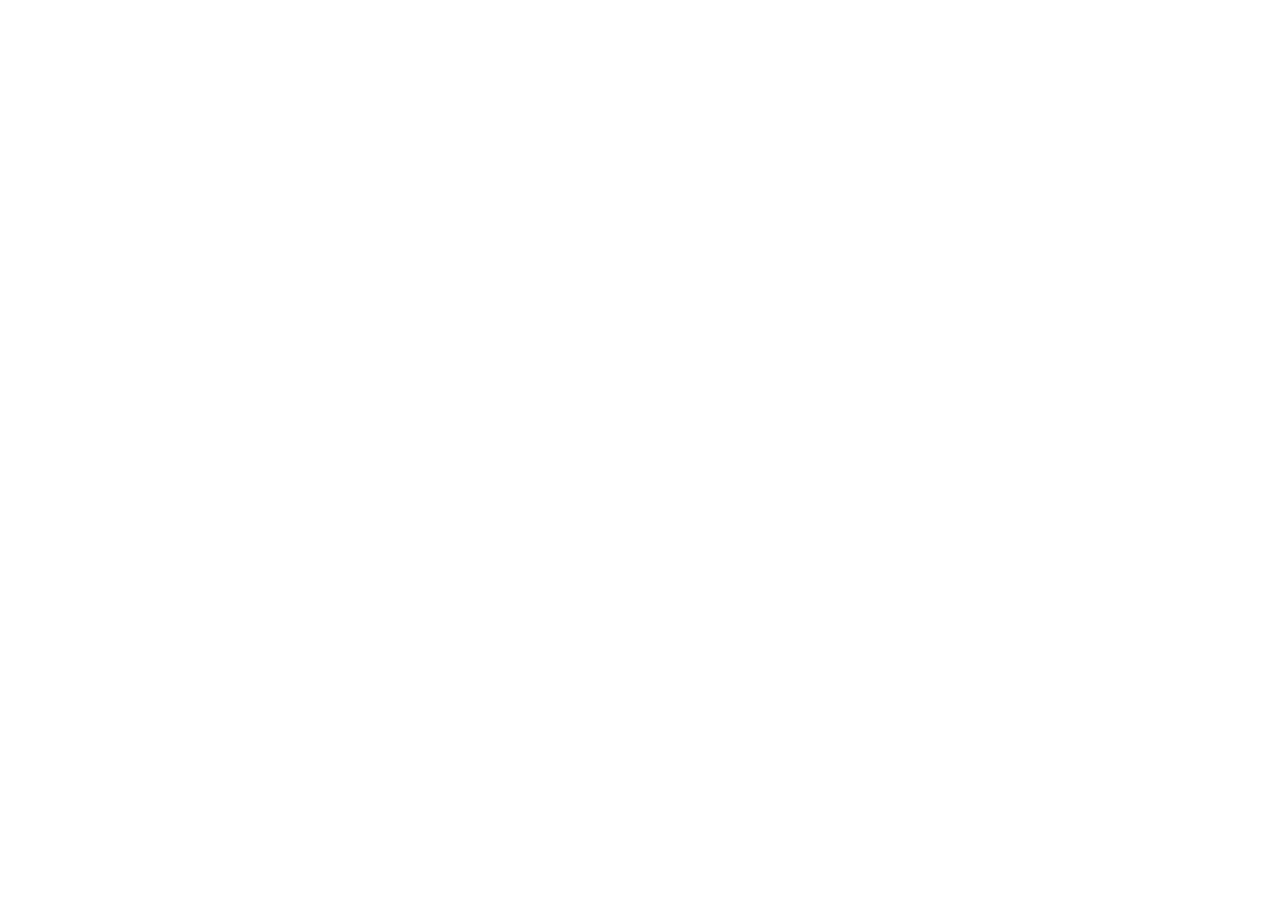
==== index.html @ 8c88efca "Initial project setup" ====
<!DOCTYPE html>
<html lang="en">
  <head>
    <meta charset="UTF-8" />
    <meta name="viewport" content="width=device-width, initial-scale=1.0" />
    <title>invest-ai-homes</title>
    <meta name="description" content="Lovable Generated Project" />
    <meta name="author" content="Lovable" />

    <meta property="og:title" content="invest-ai-homes" />
    <meta property="og:description" content="Lovable Generated Project" />
    <meta property="og:type" content="website" />
    <meta property="og:image" content="https://lovable.dev/opengraph-image-p98pqg.png" />

    <meta name="twitter:card" content="summary_large_image" />
    <meta name="twitter:site" content="@lovable_dev" />
    <meta name="twitter:image" content="https://lovable.dev/opengraph-image-p98pqg.png" />
  </head>

  <body>
    <div id="root"></div>
    <script type="module" src="/src/main.tsx"></script>
  </body>
</html>
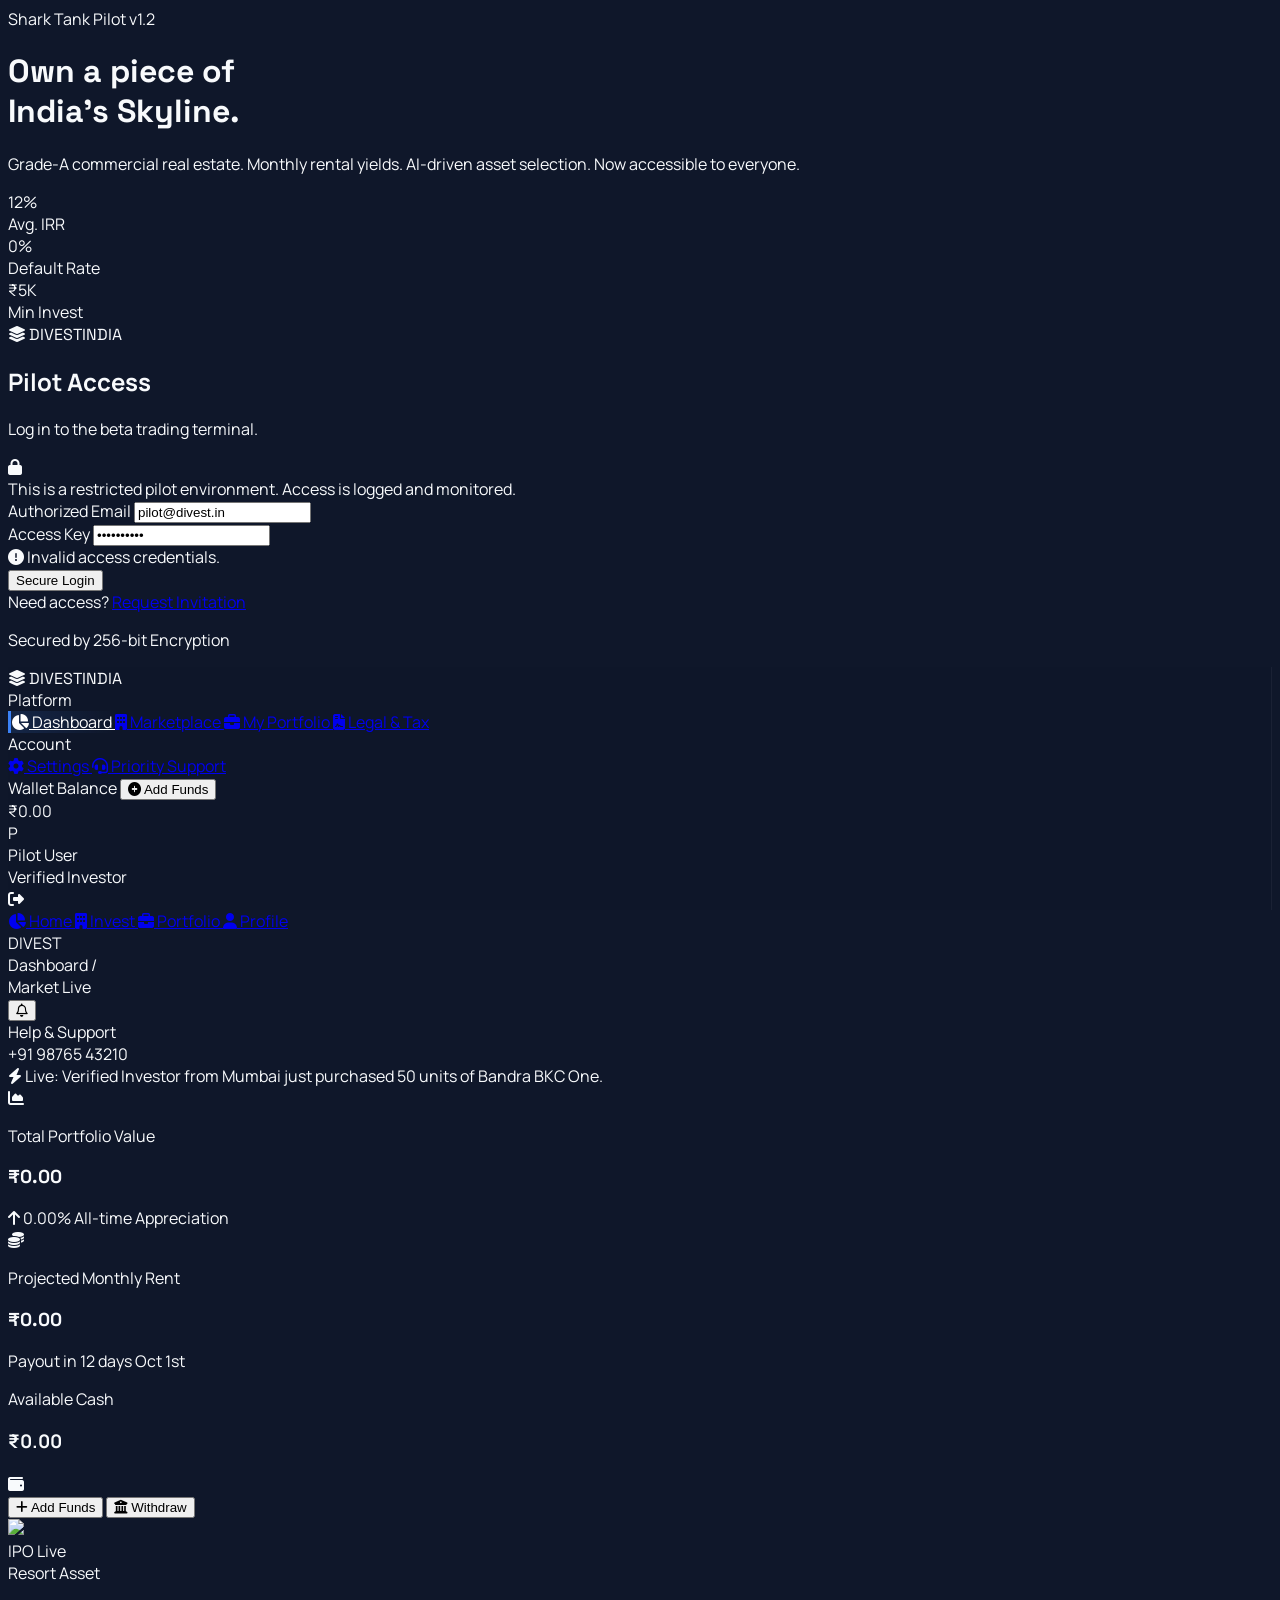
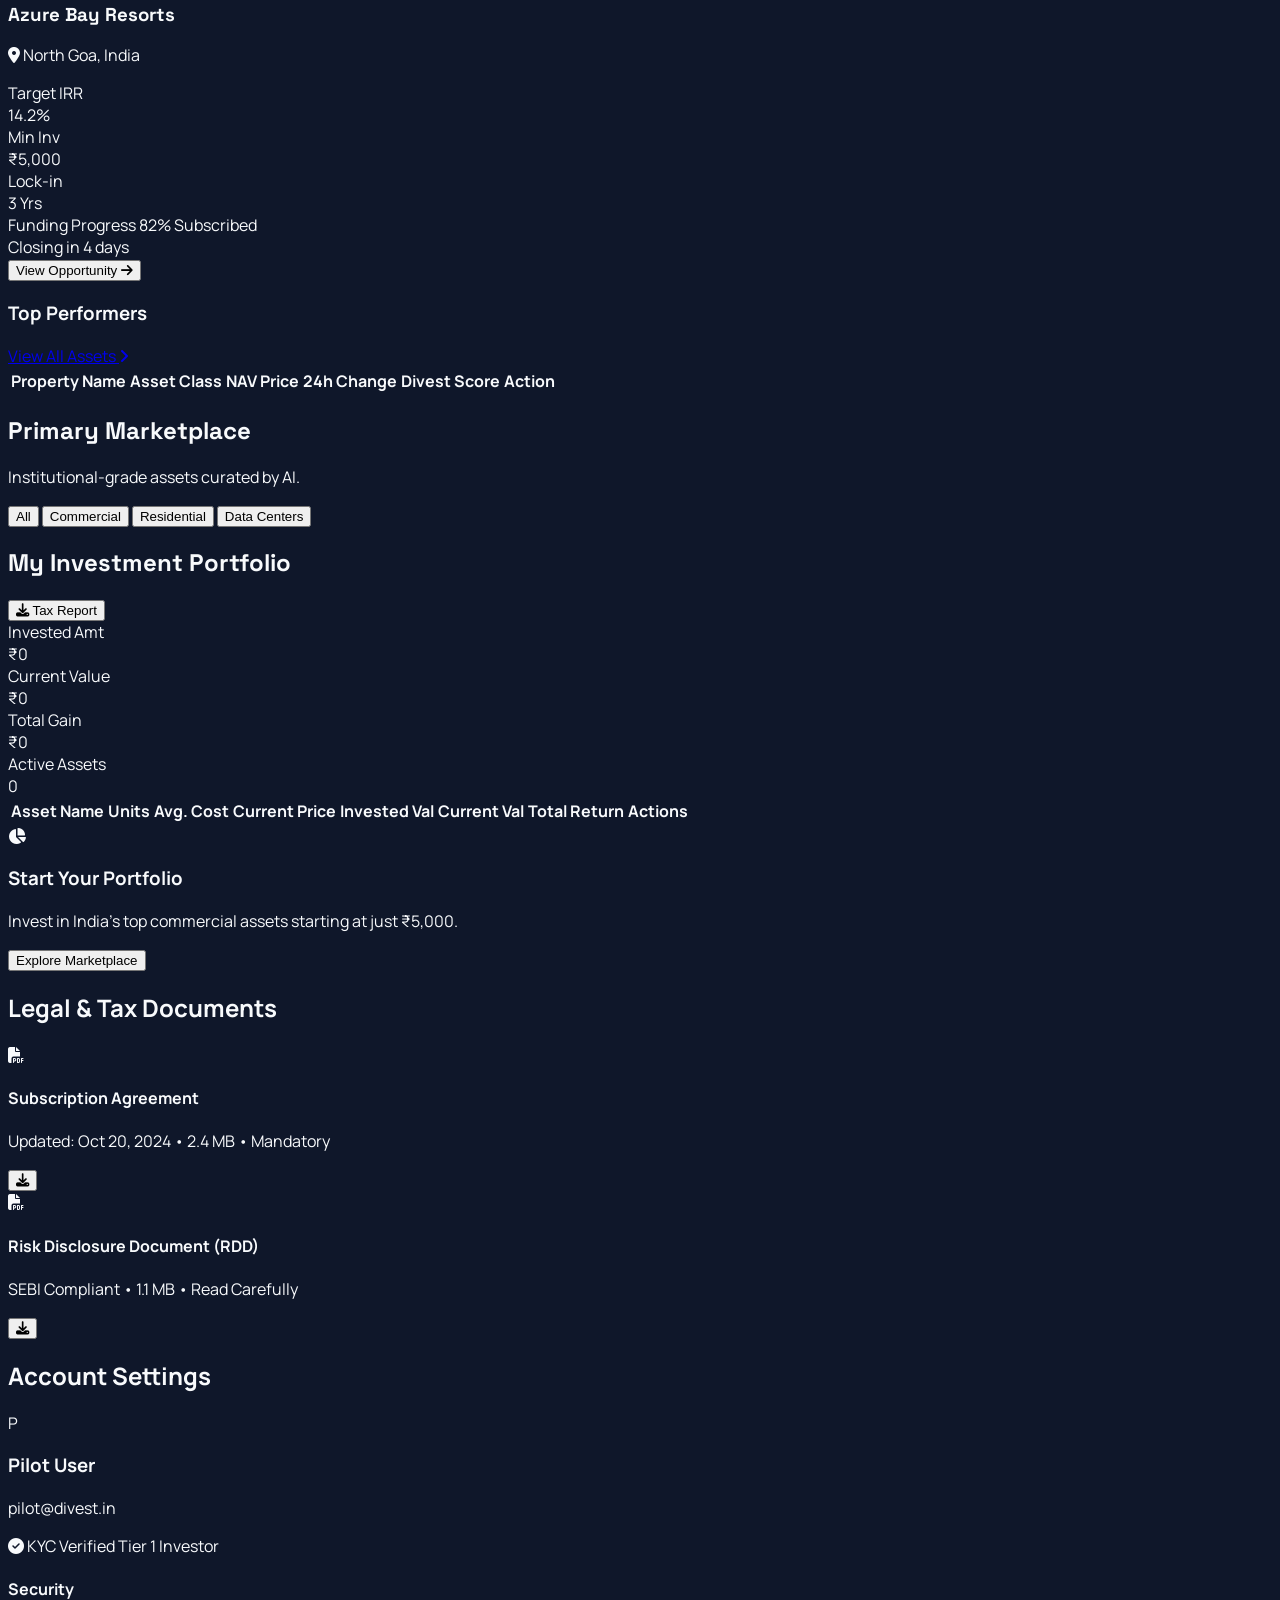
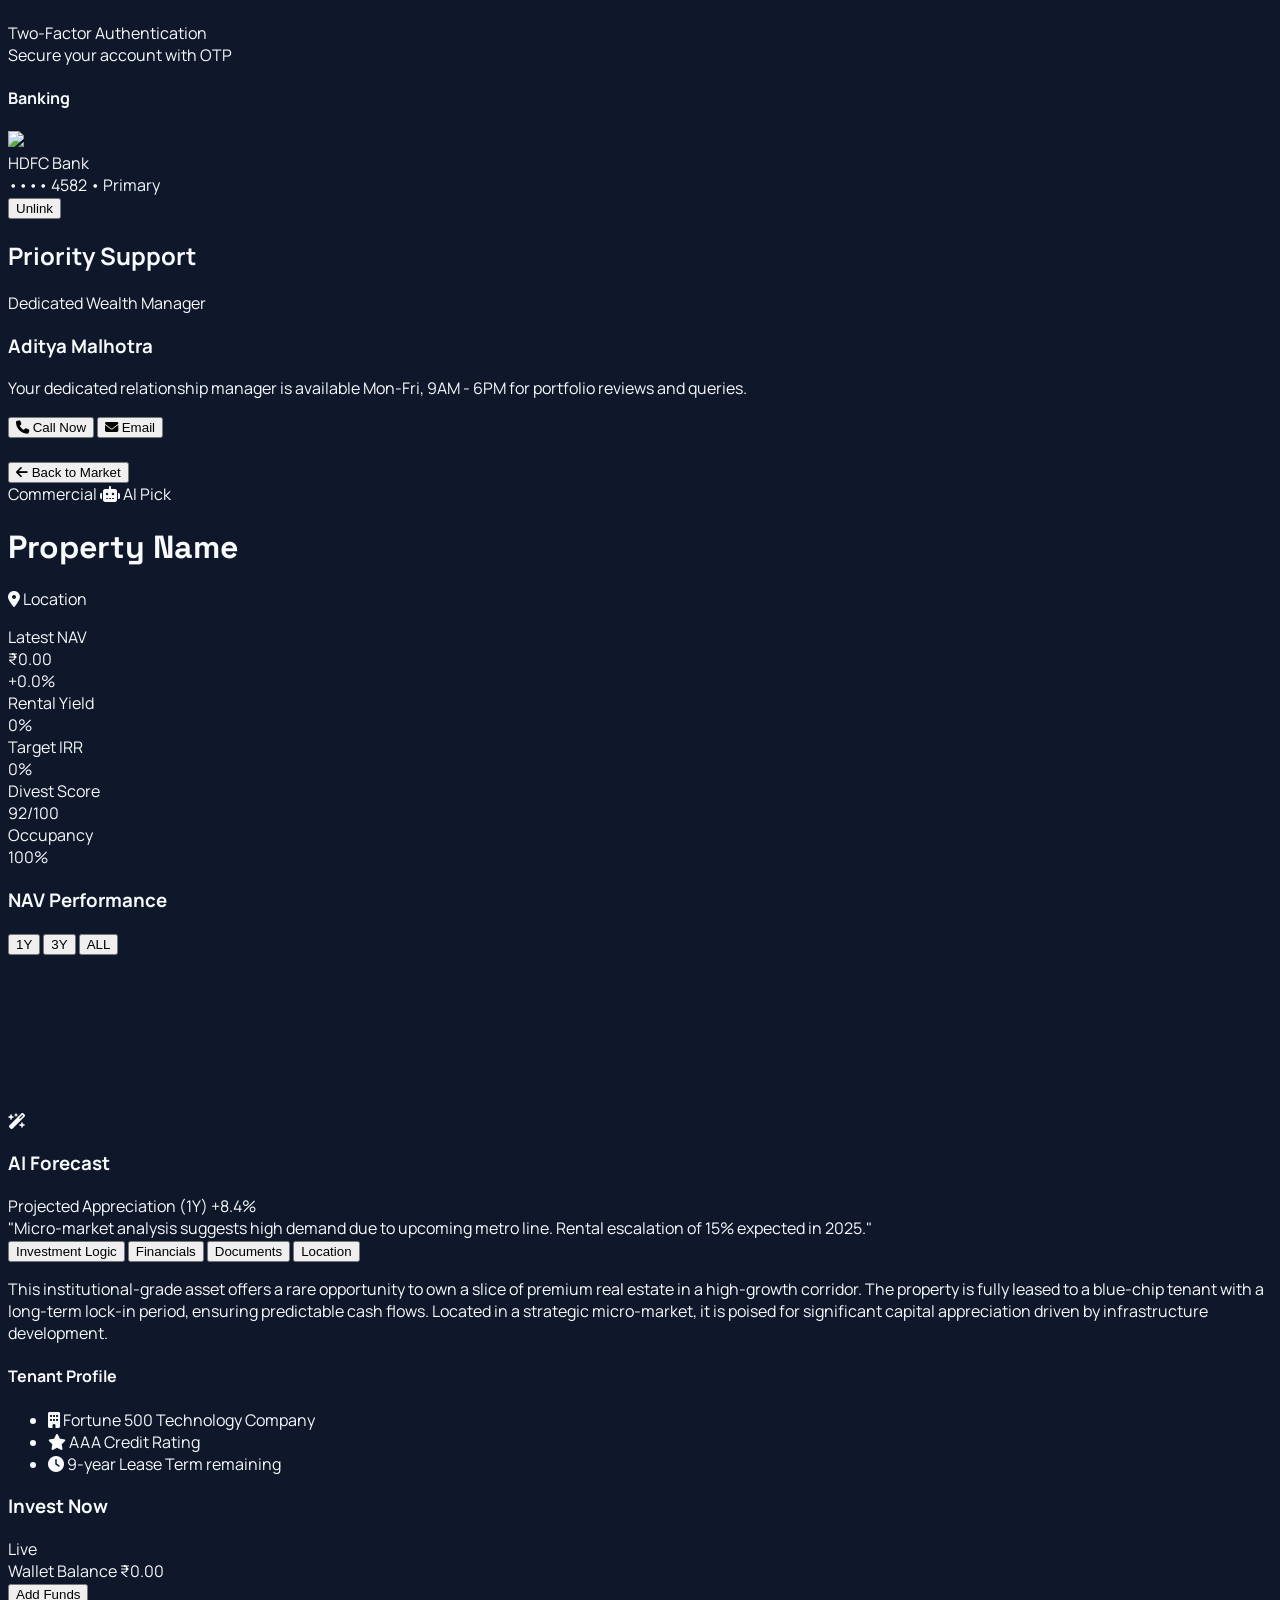
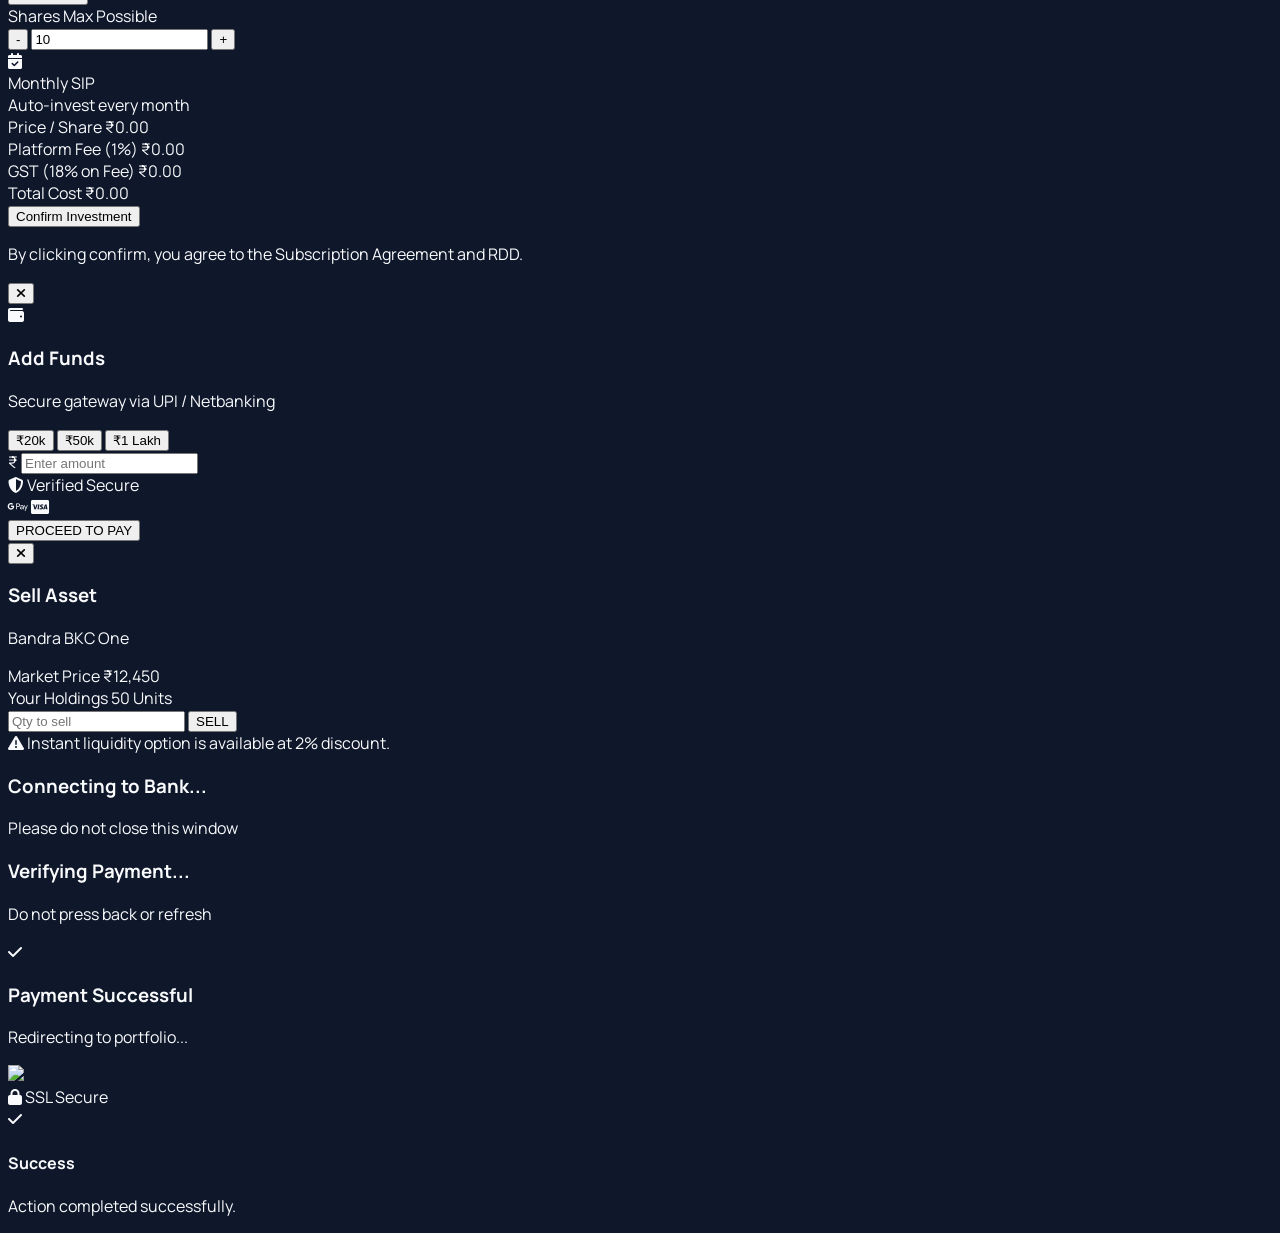
==== commit 6f31cbc0: "Rename index (4).html to index.html" ====
--- a/index.html
+++ b/index.html
@@ -1,24 +1,1723 @@
 <!DOCTYPE html>
 <html lang="en">
-  <head>
-    <meta charset="UTF-8" />
-    <meta name="viewport" content="width=device-width, initial-scale=1.0" />
-    <title>invest-ai-homes</title>
-    <meta name="description" content="Lovable Generated Project" />
-    <meta name="author" content="Lovable" />
-
-    <meta property="og:title" content="invest-ai-homes" />
-    <meta property="og:description" content="Lovable Generated Project" />
-    <meta property="og:type" content="website" />
-    <meta property="og:image" content="https://lovable.dev/opengraph-image-p98pqg.png" />
-
-    <meta name="twitter:card" content="summary_large_image" />
-    <meta name="twitter:site" content="@lovable_dev" />
-    <meta name="twitter:image" content="https://lovable.dev/opengraph-image-p98pqg.png" />
-  </head>
-
-  <body>
-    <div id="root"></div>
-    <script type="module" src="/src/main.tsx"></script>
-  </body>
+<head>
+    <meta charset="UTF-8">
+    <meta name="viewport" content="width=device-width, initial-scale=1.0">
+    <title>Divest India | The Future of Real Estate Investing</title>
+    
+    <!-- Tailwind CSS -->
+    <script src="https://cdn.jsdelivr.net/npm/@tailwindcss/browser@4"></script>
+    
+    <!-- Chart.js -->
+    <script src="https://cdn.jsdelivr.net/npm/chart.js"></script>
+    
+    <!-- FontAwesome -->
+    <link rel="stylesheet" href="https://cdnjs.cloudflare.com/ajax/libs/font-awesome/6.4.0/css/all.min.css">
+
+    <!-- Google Fonts -->
+    <link rel="preconnect" href="https://fonts.googleapis.com">
+    <link rel="preconnect" href="https://fonts.gstatic.com" crossorigin>
+    <link href="https://fonts.googleapis.com/css2?family=Manrope:wght@300;400;500;600;700;800&family=Space+Grotesk:wght@300;400;500;600;700&display=swap" rel="stylesheet">
+
+    <style>
+        :root {
+            --primary: #3b82f6;
+            --accent: #f59e0b;
+            --bg-dark: #0f172a;
+            --bg-card: #1e293b;
+            --text-main: #f8fafc;
+            --text-muted: #94a3b8;
+        }
+
+        body {
+            font-family: 'Manrope', sans-serif;
+            background-color: var(--bg-dark);
+            color: var(--text-main);
+            overflow-x: hidden;
+        }
+
+        .font-heading {
+            font-family: 'Space Grotesk', sans-serif;
+        }
+
+        /* Custom Scrollbar */
+        ::-webkit-scrollbar {
+            width: 6px;
+            height: 6px;
+        }
+        ::-webkit-scrollbar-track {
+            background: transparent; 
+        }
+        ::-webkit-scrollbar-thumb {
+            background: #334155; 
+            border-radius: 10px;
+        }
+        ::-webkit-scrollbar-thumb:hover {
+            background: #475569; 
+        }
+
+        /* Glassmorphism & Utility */
+        .glass-panel {
+            background: rgba(30, 41, 59, 0.7);
+            backdrop-filter: blur(12px);
+            -webkit-backdrop-filter: blur(12px);
+            border: 1px solid rgba(255, 255, 255, 0.05);
+        }
+
+        .glass-sidebar {
+            background: rgba(15, 23, 42, 0.95);
+            backdrop-filter: blur(10px);
+            border-right: 1px solid rgba(255, 255, 255, 0.05);
+        }
+
+        .fade-in {
+            animation: fadeIn 0.5s ease-out forwards;
+        }
+        
+        .fade-out {
+            animation: fadeOut 0.5s ease-out forwards;
+        }
+
+        @keyframes fadeIn {
+            from { opacity: 0; transform: translateY(10px); }
+            to { opacity: 1; transform: translateY(0); }
+        }
+        
+        @keyframes fadeOut {
+            from { opacity: 1; transform: translateY(0); }
+            to { opacity: 0; transform: translateY(-10px); }
+        }
+
+        .sidebar-link.active {
+            background: linear-gradient(90deg, rgba(59, 130, 246, 0.15) 0%, rgba(59, 130, 246, 0) 100%);
+            border-left: 3px solid #3b82f6;
+            color: #fff;
+        }
+
+        /* Confetti Animation */
+        .confetti {
+            position: absolute;
+            width: 10px;
+            height: 10px;
+            background-color: #f00;
+            animation: fall linear forwards;
+        }
+        @keyframes fall {
+            to { transform: translateY(100vh) rotate(720deg); }
+        }
+
+        /* AI Pulse */
+        .ai-pulse {
+            box-shadow: 0 0 0 0 rgba(139, 92, 246, 0.7);
+            animation: pulse-purple 2s infinite;
+        }
+        @keyframes pulse-purple {
+            0% { transform: scale(0.95); box-shadow: 0 0 0 0 rgba(139, 92, 246, 0.7); }
+            70% { transform: scale(1); box-shadow: 0 0 0 10px rgba(139, 92, 246, 0); }
+            100% { transform: scale(0.95); box-shadow: 0 0 0 0 rgba(139, 92, 246, 0); }
+        }
+    </style>
+</head>
+<body class="h-screen flex flex-col text-sm antialiased bg-slate-900 selection:bg-blue-500 selection:text-white">
+
+    <!-- ==================== LANDING / AUTH SCREEN ==================== -->
+    <div id="auth-container" class="fixed inset-0 z-50 flex bg-slate-900">
+        <!-- Left Side: Visual -->
+        <div class="hidden lg:flex lg:w-1/2 relative overflow-hidden bg-slate-800">
+            <div class="absolute inset-0 bg-[url('https://images.unsplash.com/photo-1486406146926-c627a92ad1ab?q=80&w=2070&auto=format&fit=crop')] bg-cover bg-center opacity-40"></div>
+            <div class="absolute inset-0 bg-gradient-to-t from-slate-900 via-slate-900/60 to-transparent"></div>
+            <div class="relative z-10 p-12 flex flex-col justify-end h-full">
+                <div class="mb-6 inline-block">
+                    <span class="bg-blue-600/20 text-blue-400 border border-blue-600/30 px-3 py-1 rounded-full text-xs font-bold tracking-wide uppercase">Shark Tank Pilot v1.2</span>
+                </div>
+                <h1 class="text-5xl font-heading font-bold mb-4 leading-tight">Own a piece of <br><span class="text-transparent bg-clip-text bg-gradient-to-r from-blue-400 to-purple-500">India's Skyline</span>.</h1>
+                <p class="text-lg text-gray-300 max-w-md mb-8">Grade-A commercial real estate. Monthly rental yields. AI-driven asset selection. Now accessible to everyone.</p>
+                <div class="flex space-x-8 border-t border-gray-700 pt-8">
+                    <div>
+                        <div class="text-3xl font-bold text-white">12%</div>
+                        <div class="text-sm text-gray-400">Avg. IRR</div>
+                    </div>
+                    <div>
+                        <div class="text-3xl font-bold text-white">0%</div>
+                        <div class="text-sm text-gray-400">Default Rate</div>
+                    </div>
+                    <div>
+                        <div class="text-3xl font-bold text-white">₹5K</div>
+                        <div class="text-sm text-gray-400">Min Invest</div>
+                    </div>
+                </div>
+            </div>
+        </div>
+
+        <!-- Right Side: Form -->
+        <div class="w-full lg:w-1/2 flex items-center justify-center p-8 relative">
+            <div class="w-full max-w-md space-y-8">
+                <div class="text-center lg:text-left">
+                    <div class="flex items-center justify-center lg:justify-start space-x-2 mb-2">
+                        <i class="fa-solid fa-layer-group text-blue-500 text-2xl"></i>
+                        <span class="text-2xl font-heading font-bold tracking-tight">DIVEST<span class="text-blue-500">INDIA</span></span>
+                    </div>
+                    <h2 class="text-3xl font-bold mt-6">Pilot Access</h2>
+                    <p class="text-gray-400 mt-2">Log in to the beta trading terminal.</p>
+                </div>
+
+                <form onsubmit="handleLogin(event)" class="space-y-6 mt-8">
+                    <div class="bg-slate-800/50 p-4 rounded-lg border border-slate-700/50 flex items-start space-x-3">
+                        <i class="fa-solid fa-lock text-yellow-500 mt-0.5"></i>
+                        <div class="text-xs text-slate-400">
+                            This is a restricted pilot environment. Access is logged and monitored.
+                        </div>
+                    </div>
+
+                    <div>
+                        <label class="block text-xs font-medium text-gray-300 mb-2 uppercase tracking-wider">Authorized Email</label>
+                        <input type="email" id="login-email" value="pilot@divest.in" class="w-full bg-slate-800 border border-slate-700 rounded-lg px-4 py-3 text-white focus:ring-2 focus:ring-blue-500 focus:border-transparent outline-none transition" placeholder="name@company.com" required>
+                    </div>
+                    <div>
+                        <label class="block text-xs font-medium text-gray-300 mb-2 uppercase tracking-wider">Access Key</label>
+                        <input type="password" id="login-pass" value="divest2024" class="w-full bg-slate-800 border border-slate-700 rounded-lg px-4 py-3 text-white focus:ring-2 focus:ring-blue-500 focus:border-transparent outline-none transition" placeholder="••••••••" required>
+                    </div>
+                    <div class="text-red-500 text-xs hidden" id="login-error"><i class="fa-solid fa-circle-exclamation mr-1"></i> Invalid access credentials.</div>
+                    
+                    <button type="submit" id="login-btn" class="w-full bg-gradient-to-r from-blue-600 to-blue-500 hover:from-blue-500 hover:to-blue-400 text-white font-bold py-3.5 rounded-lg shadow-lg shadow-blue-500/25 transition transform hover:-translate-y-0.5">
+                        Secure Login
+                    </button>
+                </form>
+                
+                <div class="text-center text-xs text-slate-500">
+                    Need access? <a href="#" class="text-blue-500 hover:underline">Request Invitation</a>
+                </div>
+            </div>
+            
+            <div class="absolute bottom-6 text-center w-full px-8">
+                <p class="text-[10px] text-gray-600 uppercase tracking-widest">Secured by 256-bit Encryption</p>
+            </div>
+        </div>
+    </div>
+
+    <!-- ==================== MAIN APP (Hidden initially) ==================== -->
+    <div id="app-container" class="flex h-screen overflow-hidden hidden opacity-0 transition-opacity duration-700">
+        
+        <!-- Sidebar -->
+        <aside class="w-64 glass-sidebar flex flex-col z-20 hidden md:flex">
+            <div class="h-16 flex items-center px-6 border-b border-slate-800">
+                <i class="fa-solid fa-layer-group text-blue-500 text-xl mr-2"></i>
+                <span class="text-xl font-heading font-bold tracking-tight text-white">DIVEST<span class="text-blue-500">INDIA</span></span>
+            </div>
+
+            <div class="p-4 overflow-y-auto flex-1">
+                <div class="text-xs font-bold text-slate-500 uppercase mb-3 px-2">Platform</div>
+                <nav class="space-y-1">
+                    <a href="#" onclick="switchView('dashboard')" id="nav-dashboard" class="sidebar-link active flex items-center space-x-3 px-3 py-2.5 rounded-lg text-gray-300 hover:bg-slate-800 transition">
+                        <i class="fa-solid fa-chart-pie w-5 text-center"></i>
+                        <span>Dashboard</span>
+                    </a>
+                    <a href="#" onclick="switchView('marketplace')" id="nav-marketplace" class="sidebar-link flex items-center space-x-3 px-3 py-2.5 rounded-lg text-gray-300 hover:bg-slate-800 transition">
+                        <i class="fa-solid fa-building w-5 text-center"></i>
+                        <span>Marketplace</span>
+                    </a>
+                    <a href="#" onclick="switchView('portfolio')" id="nav-portfolio" class="sidebar-link flex items-center space-x-3 px-3 py-2.5 rounded-lg text-gray-300 hover:bg-slate-800 transition">
+                        <i class="fa-solid fa-briefcase w-5 text-center"></i>
+                        <span>My Portfolio</span>
+                    </a>
+                    <a href="#" onclick="switchView('documents')" id="nav-documents" class="sidebar-link flex items-center space-x-3 px-3 py-2.5 rounded-lg text-gray-300 hover:bg-slate-800 transition">
+                        <i class="fa-solid fa-file-contract w-5 text-center"></i>
+                        <span>Legal & Tax</span>
+                    </a>
+                </nav>
+
+                <div class="text-xs font-bold text-slate-500 uppercase mt-8 mb-3 px-2">Account</div>
+                <nav class="space-y-1">
+                    <a href="#" onclick="switchView('settings')" id="nav-settings" class="sidebar-link flex items-center space-x-3 px-3 py-2.5 rounded-lg text-gray-300 hover:bg-slate-800 transition">
+                        <i class="fa-solid fa-gear w-5 text-center"></i>
+                        <span>Settings</span>
+                    </a>
+                    <a href="#" onclick="switchView('support')" id="nav-support" class="sidebar-link flex items-center space-x-3 px-3 py-2.5 rounded-lg text-gray-300 hover:bg-slate-800 transition">
+                        <i class="fa-solid fa-headset w-5 text-center"></i>
+                        <span>Priority Support</span>
+                    </a>
+                </nav>
+            </div>
+
+            <div class="mt-auto p-4 border-t border-slate-800">
+                <div class="bg-gradient-to-br from-slate-800 to-slate-900 rounded-xl p-4 border border-slate-700/50 shadow-inner">
+                    <div class="flex justify-between items-center mb-2">
+                        <span class="text-[10px] uppercase font-bold text-gray-400">Wallet Balance</span>
+                        <button onclick="showDepositModal()" class="text-blue-400 text-[10px] hover:text-white font-bold uppercase tracking-wide"><i class="fa-solid fa-plus-circle"></i> Add Funds</button>
+                    </div>
+                    <div class="text-xl font-bold font-mono text-white tracking-tight" id="sidebar-balance">₹0.00</div>
+                </div>
+                <div class="mt-4 flex items-center space-x-3 px-2 cursor-pointer hover:opacity-80" onclick="logout()">
+                    <div class="w-8 h-8 rounded-full bg-gradient-to-tr from-blue-500 to-purple-500 flex items-center justify-center text-white font-bold text-xs shadow-lg">P</div>
+                    <div class="flex-1">
+                        <div class="text-sm font-medium text-white">Pilot User</div>
+                        <div class="text-xs text-gray-500">Verified Investor</div>
+                    </div>
+                    <i class="fa-solid fa-right-from-bracket text-gray-500"></i>
+                </div>
+            </div>
+        </aside>
+
+        <!-- Mobile Navbar Bottom -->
+        <div class="md:hidden fixed bottom-0 left-0 right-0 bg-slate-900/95 backdrop-blur border-t border-slate-800 flex justify-around p-3 z-40 safe-area-pb">
+             <a href="#" onclick="switchView('dashboard')" class="flex flex-col items-center text-gray-400 hover:text-blue-500 transition">
+                 <i class="fa-solid fa-chart-pie text-lg mb-1"></i>
+                 <span class="text-[10px]">Home</span>
+             </a>
+             <a href="#" onclick="switchView('marketplace')" class="flex flex-col items-center text-gray-400 hover:text-blue-500 transition">
+                 <i class="fa-solid fa-building text-lg mb-1"></i>
+                 <span class="text-[10px]">Invest</span>
+             </a>
+             <a href="#" onclick="switchView('portfolio')" class="flex flex-col items-center text-gray-400 hover:text-blue-500 transition">
+                 <i class="fa-solid fa-briefcase text-lg mb-1"></i>
+                 <span class="text-[10px]">Portfolio</span>
+             </a>
+             <a href="#" onclick="switchView('settings')" class="flex flex-col items-center text-gray-400 hover:text-blue-500 transition">
+                 <i class="fa-solid fa-user text-lg mb-1"></i>
+                 <span class="text-[10px]">Profile</span>
+             </a>
+        </div>
+
+        <!-- Main Content -->
+        <main class="flex-1 flex flex-col bg-[#0f172a] relative overflow-hidden">
+            <!-- Top Header -->
+            <header class="h-16 border-b border-slate-800 flex items-center justify-between px-4 md:px-8 bg-slate-900/80 backdrop-blur sticky top-0 z-30">
+                <div class="flex items-center text-gray-400 text-sm">
+                    <div class="md:hidden mr-4 text-white font-bold text-lg"><span class="text-blue-500">D</span>IVEST</div>
+                    <span id="page-title" class="font-medium text-white mr-4 hidden md:inline">Dashboard</span>
+                    <span class="text-slate-600 px-2 hidden md:inline">/</span>
+                    <span class="text-emerald-500 flex items-center space-x-2 text-xs md:text-sm bg-emerald-500/10 px-2 py-1 rounded-full border border-emerald-500/20 ml-2"><div class="w-1.5 h-1.5 rounded-full bg-emerald-500 animate-pulse mr-1.5"></div> <span>Market Live</span></span>
+                </div>
+                <div class="flex items-center space-x-4 md:space-x-6">
+                    <!-- Live Ticker -->
+                    <div class="hidden lg:flex items-center overflow-hidden w-64 h-8 relative bg-slate-800/50 rounded-lg px-3 border border-slate-700/50">
+                        <div class="whitespace-nowrap animate-marquee text-xs flex space-x-4" id="header-ticker">
+                            <!-- Injected JS -->
+                        </div>
+                    </div>
+
+                    <div class="flex items-center space-x-4">
+                         <button class="relative text-gray-400 hover:text-white transition">
+                            <i class="fa-regular fa-bell text-lg"></i>
+                            <div class="absolute top-0 right-0 w-2 h-2 bg-red-500 rounded-full border border-slate-900 animate-ping"></div>
+                            <div class="absolute top-0 right-0 w-2 h-2 bg-red-500 rounded-full border border-slate-900"></div>
+                        </button>
+                        <div class="w-px h-8 bg-slate-800 mx-2"></div>
+                        <div class="text-xs text-right hidden sm:block">
+                            <div class="text-slate-400">Help & Support</div>
+                            <div class="text-blue-500 font-bold">+91 98765 43210</div>
+                        </div>
+                    </div>
+                </div>
+            </header>
+
+            <!-- Scrollable Area -->
+            <div class="flex-1 overflow-y-auto p-4 md:p-8 relative pb-24 md:pb-8 scroll-smooth" id="content-area">
+                
+                <!-- VIEW: DASHBOARD -->
+                <div id="view-dashboard" class="fade-in space-y-8">
+                    
+                    <!-- Activity Ticker -->
+                    <div class="bg-blue-900/20 border border-blue-500/20 rounded-lg p-3 flex items-center space-x-3 animate-pulse">
+                        <i class="fa-solid fa-bolt text-yellow-400"></i>
+                        <span class="text-xs text-blue-100" id="activity-feed">Live: Verified Investor from Mumbai just purchased 50 units of Bandra BKC One.</span>
+                    </div>
+
+                    <!-- Stats Overview -->
+                    <div class="grid grid-cols-1 md:grid-cols-3 gap-6">
+                        <div class="bg-gradient-to-br from-slate-800 to-slate-900 p-6 rounded-2xl border border-slate-700/50 shadow-lg relative overflow-hidden group hover:border-blue-500/30 transition">
+                            <div class="absolute top-0 right-0 p-4 opacity-10 group-hover:opacity-20 transition"><i class="fa-solid fa-chart-area text-6xl text-blue-500"></i></div>
+                            <div class="relative z-10">
+                                <p class="text-slate-400 text-xs font-bold uppercase tracking-wider mb-1">Total Portfolio Value</p>
+                                <h3 class="text-4xl font-heading font-bold text-white tracking-tight" id="dash-total-value">₹0.00</h3>
+                                <div class="flex items-center text-sm mt-4">
+                                    <span id="dash-returns-color" class="text-emerald-500 font-bold bg-emerald-500/10 px-2 py-0.5 rounded mr-2 flex items-center border border-emerald-500/20">
+                                        <i id="dash-arrow" class="fa-solid fa-arrow-up text-xs mr-1"></i> 
+                                        <span id="dash-returns-pct">0.00%</span>
+                                    </span>
+                                    <span class="text-slate-500 text-xs">All-time Appreciation</span>
+                                </div>
+                            </div>
+                        </div>
+                        
+                        <div class="bg-slate-800 p-6 rounded-2xl border border-slate-700/50 shadow-lg relative overflow-hidden group hover:border-purple-500/30 transition">
+                             <div class="absolute top-0 right-0 p-4 opacity-10 group-hover:opacity-20 transition"><i class="fa-solid fa-coins text-6xl text-purple-500"></i></div>
+                            <div class="relative z-10">
+                                <p class="text-slate-400 text-xs font-bold uppercase tracking-wider mb-1">Projected Monthly Rent</p>
+                                <h3 class="text-4xl font-heading font-bold text-white tracking-tight" id="dash-rent">₹0.00</h3>
+                                <div class="mt-4 w-full bg-slate-700/50 rounded-full h-1.5 overflow-hidden">
+                                    <div class="bg-purple-500 h-full rounded-full" style="width: 65%"></div>
+                                </div>
+                                <div class="flex justify-between mt-2 text-xs">
+                                    <span class="text-slate-400">Payout in 12 days</span>
+                                    <span class="text-purple-400 font-bold">Oct 1st</span>
+                                </div>
+                            </div>
+                        </div>
+
+                        <div class="bg-slate-800 p-6 rounded-2xl border border-slate-700/50 shadow-lg relative overflow-hidden">
+                            <div class="absolute -right-10 -top-10 w-40 h-40 bg-emerald-500/10 rounded-full blur-3xl"></div>
+                            <div class="flex justify-between items-start mb-4 relative z-10">
+                                <div>
+                                    <p class="text-slate-400 text-xs font-bold uppercase tracking-wider mb-1">Available Cash</p>
+                                    <h3 class="text-3xl font-bold text-white font-mono" id="dash-balance">₹0.00</h3>
+                                </div>
+                                <div class="p-2 bg-emerald-500/10 rounded-lg text-emerald-500"><i class="fa-solid fa-wallet"></i></div>
+                            </div>
+                            <div class="grid grid-cols-2 gap-3 mt-4 relative z-10">
+                                <button onclick="showDepositModal()" class="py-2 bg-emerald-600 hover:bg-emerald-500 text-white rounded-lg text-sm font-bold transition shadow-lg shadow-emerald-600/20 flex items-center justify-center">
+                                    <i class="fa-solid fa-plus mr-2 text-xs"></i> Add Funds
+                                </button>
+                                <button class="py-2 bg-slate-700 hover:bg-slate-600 text-white rounded-lg text-sm font-medium transition flex items-center justify-center">
+                                    <i class="fa-solid fa-building-columns mr-2 text-xs"></i> Withdraw
+                                </button>
+                            </div>
+                        </div>
+                    </div>
+
+                    <!-- Featured Property (IPO Style) -->
+                    <div class="bg-gradient-to-r from-slate-800 to-slate-900 rounded-2xl border border-slate-700 overflow-hidden flex flex-col md:flex-row shadow-2xl">
+                        <div class="md:w-2/5 relative h-64 md:h-auto group">
+                            <img src="https://images.unsplash.com/photo-1560448204-e02f11c3d0e2?q=80&w=2070&auto=format&fit=crop" class="absolute inset-0 w-full h-full object-cover group-hover:scale-105 transition duration-700">
+                            <div class="absolute top-4 left-4 bg-blue-600 text-white text-xs font-bold px-3 py-1 rounded-full uppercase shadow-lg flex items-center">
+                                <span class="w-2 h-2 bg-white rounded-full animate-pulse mr-2"></span> IPO Live
+                            </div>
+                            <div class="absolute bottom-0 left-0 right-0 bg-gradient-to-t from-slate-900 to-transparent h-24"></div>
+                        </div>
+                        <div class="md:w-3/5 p-6 md:p-8 flex flex-col justify-center relative">
+                            <div class="absolute top-0 right-0 p-4">
+                                <span class="bg-slate-700/50 text-slate-300 px-2 py-1 rounded text-xs border border-slate-600">Resort Asset</span>
+                            </div>
+                            <div class="flex justify-between items-start mb-2">
+                                <div>
+                                    <h3 class="text-2xl font-bold text-white font-heading">Azure Bay Resorts</h3>
+                                    <p class="text-slate-400 text-sm"><i class="fa-solid fa-location-dot mr-1 text-blue-500"></i> North Goa, India</p>
+                                </div>
+                            </div>
+                            <div class="grid grid-cols-3 gap-4 my-6 border-y border-slate-700/50 py-4">
+                                <div>
+                                    <div class="text-xs text-slate-500 uppercase">Target IRR</div>
+                                    <div class="text-xl font-bold text-emerald-400">14.2%</div>
+                                </div>
+                                <div>
+                                    <div class="text-xs text-slate-500 uppercase">Min Inv</div>
+                                    <div class="text-xl font-bold text-white">₹5,000</div>
+                                </div>
+                                <div>
+                                    <div class="text-xs text-slate-500 uppercase">Lock-in</div>
+                                    <div class="text-xl font-bold text-white">3 Yrs</div>
+                                </div>
+                            </div>
+                            
+                            <div class="mb-6">
+                                <div class="flex justify-between text-xs text-slate-400 mb-2">
+                                    <span>Funding Progress</span>
+                                    <span class="text-white font-bold">82% Subscribed</span>
+                                </div>
+                                <div class="w-full bg-slate-700 rounded-full h-3 overflow-hidden shadow-inner">
+                                    <div class="bg-gradient-to-r from-blue-600 to-blue-400 h-full rounded-full relative" style="width: 82%">
+                                        <div class="absolute inset-0 bg-white/20 animate-pulse"></div>
+                                    </div>
+                                </div>
+                                <div class="text-xs text-slate-500 mt-2 text-right">Closing in 4 days</div>
+                            </div>
+
+                            <button onclick="openPropertyDetail(11)" class="w-full bg-white text-slate-900 hover:bg-gray-100 py-3.5 rounded-lg font-bold transition shadow-lg shadow-white/10 flex items-center justify-center">
+                                View Opportunity <i class="fa-solid fa-arrow-right ml-2"></i>
+                            </button>
+                        </div>
+                    </div>
+
+                    <!-- Market Table -->
+                    <div>
+                        <div class="flex justify-between items-end mb-4">
+                            <h3 class="text-lg font-bold text-white">Top Performers</h3>
+                            <a href="#" onclick="switchView('marketplace')" class="text-blue-500 text-sm hover:text-blue-400 font-bold">View All Assets <i class="fa-solid fa-angle-right ml-1"></i></a>
+                        </div>
+                        <div class="bg-slate-800 rounded-xl border border-slate-700 overflow-hidden shadow-xl">
+                            <table class="w-full text-left text-sm">
+                                <thead class="bg-slate-900/80 text-slate-400 uppercase text-[10px] font-bold tracking-wider border-b border-slate-700">
+                                    <tr>
+                                        <th class="p-4">Property Name</th>
+                                        <th class="p-4 hidden md:table-cell">Asset Class</th>
+                                        <th class="p-4 text-right">NAV Price</th>
+                                        <th class="p-4 text-right">24h Change</th>
+                                        <th class="p-4 text-right">Divest Score</th>
+                                        <th class="p-4 text-right">Action</th>
+                                    </tr>
+                                </thead>
+                                <tbody class="divide-y divide-slate-700/50" id="dashboard-market-rows">
+                                    <!-- Injected via JS -->
+                                </tbody>
+                            </table>
+                        </div>
+                    </div>
+                </div>
+
+                <!-- VIEW: MARKETPLACE -->
+                <div id="view-marketplace" class="hidden fade-in">
+                    <div class="flex flex-col md:flex-row justify-between items-center mb-8 gap-4">
+                        <div>
+                            <h2 class="text-2xl font-heading font-bold text-white">Primary Marketplace</h2>
+                            <p class="text-slate-400 text-sm">Institutional-grade assets curated by AI.</p>
+                        </div>
+                        <div class="flex bg-slate-800 p-1 rounded-lg border border-slate-700">
+                            <button class="px-4 py-1.5 bg-slate-700 text-white rounded-md text-xs font-bold shadow-sm">All</button>
+                            <button class="px-4 py-1.5 text-slate-400 hover:text-white rounded-md text-xs font-bold transition">Commercial</button>
+                            <button class="px-4 py-1.5 text-slate-400 hover:text-white rounded-md text-xs font-bold transition">Residential</button>
+                            <button class="px-4 py-1.5 text-slate-400 hover:text-white rounded-md text-xs font-bold transition">Data Centers</button>
+                        </div>
+                    </div>
+
+                    <div id="marketplace-grid" class="grid grid-cols-1 md:grid-cols-2 lg:grid-cols-3 gap-6 pb-20">
+                        <!-- Cards injected via JS -->
+                    </div>
+                </div>
+
+                <!-- VIEW: PORTFOLIO -->
+                <div id="view-portfolio" class="hidden fade-in">
+                    <div class="flex justify-between items-center mb-6">
+                        <h2 class="text-2xl font-heading font-bold">My Investment Portfolio</h2>
+                        <button class="text-xs bg-slate-800 hover:bg-slate-700 px-3 py-2 rounded border border-slate-600 text-slate-300"><i class="fa-solid fa-download mr-1"></i> Tax Report</button>
+                    </div>
+                    
+                    <!-- Portfolio Summary Cards -->
+                    <div id="portfolio-stats-bar" class="grid grid-cols-2 md:grid-cols-4 gap-4 mb-8 hidden">
+                         <div class="bg-slate-800 p-4 rounded-xl border border-slate-700">
+                             <div class="text-xs text-slate-400 uppercase">Invested Amt</div>
+                             <div class="text-lg font-bold text-white" id="port-invested">₹0</div>
+                         </div>
+                         <div class="bg-slate-800 p-4 rounded-xl border border-slate-700">
+                             <div class="text-xs text-slate-400 uppercase">Current Value</div>
+                             <div class="text-lg font-bold text-white" id="port-current">₹0</div>
+                         </div>
+                         <div class="bg-slate-800 p-4 rounded-xl border border-slate-700">
+                             <div class="text-xs text-slate-400 uppercase">Total Gain</div>
+                             <div class="text-lg font-bold text-emerald-400" id="port-gain">₹0</div>
+                         </div>
+                         <div class="bg-slate-800 p-4 rounded-xl border border-slate-700">
+                             <div class="text-xs text-slate-400 uppercase">Active Assets</div>
+                             <div class="text-lg font-bold text-blue-400" id="port-count">0</div>
+                         </div>
+                    </div>
+
+                    <div class="bg-slate-800 rounded-2xl border border-slate-700 overflow-hidden overflow-x-auto shadow-xl">
+                         <table class="w-full text-left text-sm min-w-[900px]">
+                            <thead class="bg-slate-900 text-slate-400 uppercase text-xs font-bold tracking-wider">
+                                <tr>
+                                    <th class="p-4 pl-6">Asset Name</th>
+                                    <th class="p-4 text-center">Units</th>
+                                    <th class="p-4 text-right">Avg. Cost</th>
+                                    <th class="p-4 text-right">Current Price</th>
+                                    <th class="p-4 text-right">Invested Val</th>
+                                    <th class="p-4 text-right">Current Val</th>
+                                    <th class="p-4 text-right">Total Return</th>
+                                    <th class="p-4 text-center">Actions</th>
+                                </tr>
+                            </thead>
+                            <tbody class="divide-y divide-slate-700/50" id="portfolio-list">
+                                <!-- JS Injected -->
+                            </tbody>
+                        </table>
+                        
+                        <!-- Empty State -->
+                        <div id="portfolio-empty" class="p-20 text-center">
+                            <div class="inline-block p-6 rounded-full bg-slate-700/30 mb-4"><i class="fa-solid fa-chart-pie text-5xl text-slate-600"></i></div>
+                            <h3 class="text-xl font-bold text-white mb-2">Start Your Portfolio</h3>
+                            <p class="text-slate-400 text-sm mb-8 max-w-xs mx-auto">Invest in India's top commercial assets starting at just ₹5,000.</p>
+                            <button onclick="switchView('marketplace')" class="bg-blue-600 text-white px-8 py-3 rounded-lg font-bold hover:bg-blue-500 shadow-lg shadow-blue-600/20 transition transform hover:-translate-y-1">Explore Marketplace</button>
+                        </div>
+                    </div>
+                </div>
+
+                <!-- VIEW: DOCUMENTS -->
+                <div id="view-documents" class="hidden fade-in">
+                    <h2 class="text-2xl font-bold mb-6">Legal & Tax Documents</h2>
+                    <div class="grid gap-4 max-w-3xl">
+                        <div class="bg-slate-800 p-5 rounded-xl border border-slate-700 flex items-center justify-between hover:border-blue-500/50 transition group cursor-pointer">
+                            <div class="flex items-center space-x-5">
+                                <div class="w-12 h-12 bg-red-500/10 rounded-lg flex items-center justify-center text-red-500"><i class="fa-solid fa-file-pdf text-2xl"></i></div>
+                                <div>
+                                    <h4 class="font-bold text-white group-hover:text-blue-400 transition">Subscription Agreement</h4>
+                                    <p class="text-xs text-slate-400">Updated: Oct 20, 2024 • 2.4 MB • Mandatory</p>
+                                </div>
+                            </div>
+                            <button class="text-slate-400 hover:text-white bg-slate-900 p-2 rounded-lg"><i class="fa-solid fa-download"></i></button>
+                        </div>
+                        <div class="bg-slate-800 p-5 rounded-xl border border-slate-700 flex items-center justify-between hover:border-blue-500/50 transition group cursor-pointer">
+                            <div class="flex items-center space-x-5">
+                                <div class="w-12 h-12 bg-red-500/10 rounded-lg flex items-center justify-center text-red-500"><i class="fa-solid fa-file-pdf text-2xl"></i></div>
+                                <div>
+                                    <h4 class="font-bold text-white group-hover:text-blue-400 transition">Risk Disclosure Document (RDD)</h4>
+                                    <p class="text-xs text-slate-400">SEBI Compliant • 1.1 MB • Read Carefully</p>
+                                </div>
+                            </div>
+                            <button class="text-slate-400 hover:text-white bg-slate-900 p-2 rounded-lg"><i class="fa-solid fa-download"></i></button>
+                        </div>
+                    </div>
+                </div>
+
+                <!-- VIEW: SETTINGS -->
+                <div id="view-settings" class="hidden fade-in">
+                    <h2 class="text-2xl font-bold mb-6">Account Settings</h2>
+                    <div class="bg-slate-800 rounded-xl border border-slate-700 p-8 max-w-2xl">
+                        <div class="flex items-center space-x-6 mb-10 pb-8 border-b border-slate-700">
+                            <div class="w-20 h-20 rounded-full bg-gradient-to-tr from-blue-500 to-purple-500 flex items-center justify-center text-white font-bold text-3xl shadow-lg">P</div>
+                            <div>
+                                <h3 class="text-2xl font-bold text-white">Pilot User</h3>
+                                <p class="text-slate-400">pilot@divest.in</p>
+                                <div class="flex space-x-2 mt-2">
+                                     <span class="bg-emerald-500/20 text-emerald-500 text-xs px-2 py-1 rounded border border-emerald-500/20 font-bold"><i class="fa-solid fa-check-circle mr-1"></i> KYC Verified</span>
+                                     <span class="bg-blue-500/20 text-blue-500 text-xs px-2 py-1 rounded border border-blue-500/20 font-bold">Tier 1 Investor</span>
+                                </div>
+                            </div>
+                        </div>
+                        
+                        <div class="space-y-6">
+                            <h4 class="text-slate-500 uppercase text-xs font-bold tracking-wider">Security</h4>
+                            <div class="flex items-center justify-between py-2">
+                                <div>
+                                    <div class="text-white font-medium">Two-Factor Authentication</div>
+                                    <div class="text-xs text-slate-400">Secure your account with OTP</div>
+                                </div>
+                                <div class="w-12 h-6 bg-slate-600 rounded-full relative cursor-pointer transition hover:bg-slate-500"><div class="absolute left-1 top-1 w-4 h-4 bg-white rounded-full shadow"></div></div>
+                            </div>
+                            
+                            <h4 class="text-slate-500 uppercase text-xs font-bold tracking-wider mt-4">Banking</h4>
+                            <div class="bg-slate-900 p-4 rounded-lg border border-slate-700 flex items-center justify-between">
+                                <div class="flex items-center space-x-3">
+                                    <div class="w-10 h-10 bg-white rounded flex items-center justify-center"><img src="https://logo.clearbit.com/hdfcbank.com" class="w-6"></div>
+                                    <div>
+                                        <div class="text-white text-sm font-bold">HDFC Bank</div>
+                                        <div class="text-xs text-slate-400">•••• 4582 • Primary</div>
+                                    </div>
+                                </div>
+                                <button class="text-xs text-red-400 hover:text-red-300">Unlink</button>
+                            </div>
+                        </div>
+                    </div>
+                </div>
+
+                <!-- VIEW: SUPPORT -->
+                <div id="view-support" class="hidden fade-in">
+                    <h2 class="text-2xl font-bold mb-6">Priority Support</h2>
+                    <div class="grid md:grid-cols-2 gap-6">
+                         <div class="bg-gradient-to-br from-slate-800 to-slate-900 rounded-xl border border-slate-700 p-8 relative overflow-hidden">
+                             <div class="relative z-10">
+                                <div class="text-xs text-blue-400 font-bold uppercase mb-2">Dedicated Wealth Manager</div>
+                                <h3 class="text-2xl font-bold text-white mb-4">Aditya Malhotra</h3>
+                                <p class="text-sm text-slate-400 mb-6">Your dedicated relationship manager is available Mon-Fri, 9AM - 6PM for portfolio reviews and queries.</p>
+                                
+                                <div class="flex space-x-3">
+                                    <button class="flex-1 bg-blue-600 hover:bg-blue-500 text-white py-2 rounded-lg text-sm font-bold transition"><i class="fa-solid fa-phone mr-2"></i> Call Now</button>
+                                    <button class="flex-1 bg-slate-700 hover:bg-slate-600 text-white py-2 rounded-lg text-sm font-bold transition"><i class="fa-solid fa-envelope mr-2"></i> Email</button>
+                                </div>
+                             </div>
+                         </div>
+                    </div>
+                </div>
+
+            </div>
+        </main>
+    </div>
+
+    <!-- ==================== PROPERTY DETAIL OVERLAY ==================== -->
+    <div id="view-property-detail" class="hidden fade-in bg-slate-900 fixed inset-0 z-50 overflow-y-auto">
+        <div class="relative min-h-screen pb-20">
+            <!-- Hero -->
+            <div class="h-72 md:h-96 relative">
+                <img id="detail-img" src="" class="w-full h-full object-cover">
+                <div class="absolute inset-0 bg-gradient-to-t from-slate-900 via-slate-900/60 to-transparent"></div>
+                <div class="absolute top-0 left-0 w-full p-6 flex justify-between items-start z-30">
+                    <button onclick="closePropertyDetail()" class="bg-black/50 hover:bg-black/70 text-white px-4 py-2 rounded-full backdrop-blur border border-white/10 transition flex items-center text-sm font-bold">
+                        <i class="fa-solid fa-arrow-left mr-2"></i> Back to Market
+                    </button>
+                </div>
+            </div>
+            
+            <div class="max-w-7xl mx-auto px-4 md:px-8 -mt-40 relative z-10">
+                <div class="flex flex-col lg:flex-row gap-8">
+                    
+                    <!-- Main Info -->
+                    <div class="flex-1 space-y-6">
+                        <!-- Title Card -->
+                        <div class="bg-slate-800 rounded-2xl p-6 md:p-8 border border-slate-700 shadow-2xl relative overflow-hidden">
+                            <div class="flex flex-col md:flex-row justify-between md:items-start gap-4 relative z-10">
+                                <div>
+                                    <div class="flex space-x-2 mb-3">
+                                        <span id="detail-tag" class="bg-blue-600 text-white text-[10px] font-bold px-2 py-1 rounded uppercase tracking-wide">Commercial</span>
+                                        <span class="bg-purple-600 text-white text-[10px] font-bold px-2 py-1 rounded uppercase tracking-wide flex items-center ai-pulse"><i class="fa-solid fa-robot mr-1"></i> AI Pick</span>
+                                    </div>
+                                    <h1 id="detail-title" class="text-3xl md:text-5xl font-heading font-bold text-white leading-tight">Property Name</h1>
+                                    <p id="detail-loc" class="text-slate-300 mt-2 flex items-center text-lg"><i class="fa-solid fa-location-dot mr-2 text-blue-400"></i> Location</p>
+                                </div>
+                                <div class="text-left md:text-right">
+                                    <div class="text-xs text-slate-400 uppercase font-bold mb-1">Latest NAV</div>
+                                    <div id="detail-price" class="text-4xl font-mono font-bold text-white tracking-tight">₹0.00</div>
+                                    <div id="detail-change" class="text-sm font-bold text-emerald-500 mt-1">+0.0%</div>
+                                </div>
+                            </div>
+
+                            <!-- Key Metrics Grid -->
+                            <div class="grid grid-cols-2 md:grid-cols-4 gap-4 mt-8 pt-8 border-t border-slate-700">
+                                <div class="p-4 rounded-xl bg-slate-900/50 border border-slate-700/50">
+                                    <div class="text-slate-400 text-xs mb-1 uppercase font-bold">Rental Yield</div>
+                                    <div id="detail-yield" class="text-2xl font-bold text-emerald-400">0%</div>
+                                </div>
+                                <div class="p-4 rounded-xl bg-slate-900/50 border border-slate-700/50">
+                                    <div class="text-slate-400 text-xs mb-1 uppercase font-bold">Target IRR</div>
+                                    <div id="detail-irr" class="text-2xl font-bold text-blue-400">0%</div>
+                                </div>
+                                <div class="p-4 rounded-xl bg-slate-900/50 border border-slate-700/50">
+                                    <div class="text-slate-400 text-xs mb-1 uppercase font-bold">Divest Score</div>
+                                    <div class="text-2xl font-bold text-purple-400 flex items-center">
+                                        <span id="detail-score">92</span><span class="text-xs text-slate-500 ml-1">/100</span>
+                                    </div>
+                                </div>
+                                <div class="p-4 rounded-xl bg-slate-900/50 border border-slate-700/50">
+                                    <div class="text-slate-400 text-xs mb-1 uppercase font-bold">Occupancy</div>
+                                    <div class="text-2xl font-bold text-amber-400">100%</div>
+                                </div>
+                            </div>
+                        </div>
+
+                        <!-- AI & Chart Section -->
+                        <div class="grid md:grid-cols-3 gap-6">
+                            <!-- Chart -->
+                            <div class="md:col-span-2 bg-slate-800 rounded-2xl p-6 border border-slate-700 shadow-lg">
+                                <div class="flex justify-between items-center mb-6">
+                                    <h3 class="font-bold text-white text-lg">NAV Performance</h3>
+                                    <div class="flex space-x-1 bg-slate-900 rounded-lg p-1 border border-slate-700">
+                                        <button class="px-3 py-1 text-xs rounded bg-slate-700 text-white shadow-sm">1Y</button>
+                                        <button class="px-3 py-1 text-xs rounded hover:bg-slate-800 text-gray-400 transition">3Y</button>
+                                        <button class="px-3 py-1 text-xs rounded hover:bg-slate-800 text-gray-400 transition">ALL</button>
+                                    </div>
+                                </div>
+                                <div class="h-64 w-full">
+                                    <canvas id="detailChart"></canvas>
+                                </div>
+                            </div>
+                            
+                            <!-- AI Insights -->
+                            <div class="md:col-span-1 bg-gradient-to-br from-indigo-900 to-slate-900 rounded-2xl p-6 border border-indigo-500/30 shadow-lg">
+                                <div class="flex items-center mb-4 text-indigo-300">
+                                    <i class="fa-solid fa-wand-magic-sparkles mr-2"></i>
+                                    <h3 class="font-bold text-white">AI Forecast</h3>
+                                </div>
+                                <div class="space-y-4">
+                                    <div>
+                                        <div class="flex justify-between text-xs text-indigo-200 mb-1">
+                                            <span>Projected Appreciation (1Y)</span>
+                                            <span class="font-bold text-white" id="detail-ai-growth">+8.4%</span>
+                                        </div>
+                                        <div class="w-full bg-indigo-900 rounded-full h-1.5">
+                                            <div class="bg-indigo-400 h-full rounded-full" style="width: 70%"></div>
+                                        </div>
+                                    </div>
+                                    <div class="text-xs text-indigo-200 leading-relaxed bg-indigo-500/10 p-3 rounded-lg border border-indigo-500/20">
+                                        "Micro-market analysis suggests high demand due to upcoming metro line. Rental escalation of 15% expected in 2025."
+                                    </div>
+                                </div>
+                            </div>
+                        </div>
+
+                        <!-- Info Tabs -->
+                        <div class="bg-slate-800 rounded-2xl p-8 border border-slate-700 shadow-lg space-y-6">
+                            <div class="border-b border-slate-700 pb-4 mb-4">
+                                <div class="flex space-x-6 text-sm font-bold">
+                                    <button class="text-blue-500 border-b-2 border-blue-500 pb-4 -mb-4.5">Investment Logic</button>
+                                    <button class="text-slate-400 hover:text-white transition">Financials</button>
+                                    <button class="text-slate-400 hover:text-white transition">Documents</button>
+                                    <button class="text-slate-400 hover:text-white transition">Location</button>
+                                </div>
+                            </div>
+                            
+                            <p class="text-slate-300 leading-relaxed">
+                                This institutional-grade asset offers a rare opportunity to own a slice of premium real estate in a high-growth corridor. 
+                                The property is fully leased to a blue-chip tenant with a long-term lock-in period, ensuring predictable cash flows. 
+                                Located in a strategic micro-market, it is poised for significant capital appreciation driven by infrastructure development.
+                            </p>
+                            
+                            <div class="grid md:grid-cols-2 gap-6 mt-4">
+                                <div class="bg-slate-900/50 p-4 rounded-xl">
+                                    <h4 class="font-bold text-white mb-3 text-sm uppercase tracking-wide">Tenant Profile</h4>
+                                    <ul class="space-y-2 text-sm text-slate-400">
+                                        <li class="flex items-center"><i class="fa-solid fa-building text-slate-500 w-6"></i> Fortune 500 Technology Company</li>
+                                        <li class="flex items-center"><i class="fa-solid fa-star text-slate-500 w-6"></i> AAA Credit Rating</li>
+                                        <li class="flex items-center"><i class="fa-solid fa-clock text-slate-500 w-6"></i> 9-year Lease Term remaining</li>
+                                    </ul>
+                                </div>
+                            </div>
+                        </div>
+                    </div>
+
+                    <!-- Sidebar: Action -->
+                    <div class="lg:w-96">
+                        <div class="bg-slate-800 rounded-2xl p-6 border border-slate-700 shadow-2xl sticky top-24">
+                            <div class="flex items-center justify-between mb-6">
+                                <h3 class="font-bold text-white text-lg">Invest Now</h3>
+                                <div class="text-xs text-emerald-500 bg-emerald-500/10 px-2 py-1 rounded border border-emerald-500/20 flex items-center font-bold">
+                                    <span class="w-1.5 h-1.5 bg-emerald-500 rounded-full animate-pulse mr-1.5"></span> Live
+                                </div>
+                            </div>
+                            
+                            <div class="bg-slate-900/80 rounded-xl p-4 mb-6 border border-slate-700/50">
+                                <div class="flex items-center justify-between text-sm mb-1">
+                                    <span class="text-slate-400">Wallet Balance</span>
+                                    <span class="text-white font-mono font-bold" id="invest-wallet-bal">₹0.00</span>
+                                </div>
+                                <div class="text-right">
+                                    <button onclick="closePropertyDetail(); showDepositModal();" class="text-xs text-blue-400 hover:text-blue-300 font-bold uppercase tracking-wide">Add Funds</button>
+                                </div>
+                            </div>
+
+                            <div class="space-y-6">
+                                <div>
+                                    <label class="flex justify-between text-xs text-slate-500 uppercase font-bold mb-2">
+                                        <span>Shares</span>
+                                        <span class="text-blue-400 cursor-pointer hover:text-white transition" onclick="setMaxShares()">Max Possible</span>
+                                    </label>
+                                    <div class="flex items-center">
+                                        <button onclick="adjustDetailQty(-1)" class="w-12 h-12 bg-slate-700 rounded-l-lg flex items-center justify-center text-white hover:bg-slate-600 transition text-lg">-</button>
+                                        <input type="number" id="invest-qty" value="10" oninput="calcInvestTotal()" class="flex-1 h-12 bg-slate-900 border-y border-slate-700 text-center text-white font-mono text-lg focus:outline-none">
+                                        <button onclick="adjustDetailQty(1)" class="w-12 h-12 bg-slate-700 rounded-r-lg flex items-center justify-center text-white hover:bg-slate-600 transition text-lg">+</button>
+                                    </div>
+                                </div>
+
+                                <!-- Monthly SIP Toggle -->
+                                <div class="flex items-center justify-between p-3 bg-slate-700/30 rounded-lg border border-slate-700 cursor-pointer" onclick="toggleSIP()">
+                                    <div class="flex items-center">
+                                        <div class="w-8 h-8 bg-purple-500/20 text-purple-400 rounded-full flex items-center justify-center mr-3"><i class="fa-solid fa-calendar-check"></i></div>
+                                        <div>
+                                            <div class="text-sm font-bold text-white">Monthly SIP</div>
+                                            <div class="text-[10px] text-slate-400">Auto-invest every month</div>
+                                        </div>
+                                    </div>
+                                    <div id="sip-toggle" class="w-10 h-5 bg-slate-600 rounded-full relative transition-colors duration-300">
+                                        <div id="sip-knob" class="absolute left-1 top-1 w-3 h-3 bg-white rounded-full shadow transition-all duration-300"></div>
+                                    </div>
+                                </div>
+
+                                <div class="space-y-3 pt-4 border-t border-slate-700">
+                                    <div class="flex justify-between text-sm">
+                                        <span class="text-slate-400">Price / Share</span>
+                                        <span class="text-white font-mono" id="invest-unit-price">₹0.00</span>
+                                    </div>
+                                    <div class="flex justify-between text-sm">
+                                        <span class="text-slate-400">Platform Fee (1%)</span>
+                                        <span class="text-white font-mono" id="invest-fees">₹0.00</span>
+                                    </div>
+                                    <div class="flex justify-between text-sm">
+                                        <span class="text-slate-400">GST (18% on Fee)</span>
+                                        <span class="text-white font-mono" id="invest-gst">₹0.00</span>
+                                    </div>
+                                    <div class="border-t border-slate-700 my-2"></div>
+                                    <div class="flex justify-between text-lg font-bold">
+                                        <span class="text-white">Total Cost</span>
+                                        <span class="text-blue-400 font-mono" id="invest-total">₹0.00</span>
+                                    </div>
+                                </div>
+
+                                <button onclick="startInvestmentFlow()" id="btn-invest-main" class="w-full bg-blue-600 hover:bg-blue-500 text-white py-4 rounded-xl font-bold transition shadow-lg shadow-blue-600/30 text-lg transform active:scale-[0.98] flex items-center justify-center">
+                                    Confirm Investment
+                                </button>
+                                <p class="text-[10px] text-center text-slate-500">By clicking confirm, you agree to the Subscription Agreement and RDD.</p>
+                            </div>
+                        </div>
+                    </div>
+                </div>
+            </div>
+        </div>
+    </div>
+
+    <!-- ==================== MODALS ==================== -->
+
+    <!-- Deposit Modal -->
+    <div id="modal-deposit" class="fixed inset-0 z-[60] flex items-center justify-center bg-black/80 backdrop-blur-sm hidden fade-in p-4">
+        <div class="bg-slate-800 border border-slate-700 rounded-2xl w-full max-w-md shadow-2xl p-6 relative">
+            <button onclick="closeModal('modal-deposit')" class="absolute top-4 right-4 text-gray-400 hover:text-white"><i class="fa-solid fa-xmark text-lg"></i></button>
+            
+            <div class="mb-6 text-center">
+                <div class="w-14 h-14 bg-blue-600/20 text-blue-500 rounded-full flex items-center justify-center mx-auto mb-3 text-2xl"><i class="fa-solid fa-wallet"></i></div>
+                <h3 class="text-xl font-bold text-white">Add Funds</h3>
+                <p class="text-slate-400 text-sm">Secure gateway via UPI / Netbanking</p>
+            </div>
+            
+            <div class="space-y-4">
+                <div class="grid grid-cols-3 gap-3">
+                    <button onclick="setDepositAmount(20000)" class="py-2 border border-slate-600 rounded-lg hover:bg-slate-700 text-sm text-slate-300 transition bg-slate-900">₹20k</button>
+                    <button onclick="setDepositAmount(50000)" class="py-2 border border-slate-600 rounded-lg hover:bg-slate-700 text-sm text-slate-300 transition bg-slate-900">₹50k</button>
+                    <button onclick="setDepositAmount(100000)" class="py-2 border border-slate-600 rounded-lg hover:bg-slate-700 text-sm text-slate-300 transition bg-slate-900">₹1 Lakh</button>
+                </div>
+                
+                <div class="relative">
+                    <span class="absolute left-4 top-3.5 text-slate-400 text-lg font-mono">₹</span>
+                    <input type="number" id="deposit-input" class="w-full bg-slate-900 border border-slate-600 rounded-xl py-3 pl-8 pr-4 text-white focus:border-blue-500 focus:ring-1 focus:ring-blue-500 outline-none font-mono text-lg" placeholder="Enter amount">
+                </div>
+
+                <div class="bg-slate-900/50 p-3 rounded-lg text-xs text-slate-400 border border-slate-700/50 flex items-center justify-between">
+                    <span class="flex items-center text-emerald-500 font-bold"><i class="fa-solid fa-shield-halved mr-2"></i> Verified Secure</span>
+                    <div class="flex space-x-2">
+                        <i class="fa-brands fa-google-pay text-white text-lg"></i>
+                        <i class="fa-brands fa-cc-visa text-white text-lg"></i>
+                    </div>
+                </div>
+
+                <button onclick="processDeposit()" id="btn-deposit-pay" class="w-full bg-emerald-600 hover:bg-emerald-500 text-white py-3.5 rounded-xl font-bold shadow-lg shadow-emerald-600/20 transition transform hover:-translate-y-0.5">
+                    PROCEED TO PAY
+                </button>
+            </div>
+        </div>
+    </div>
+
+    <!-- Sell/Liquidity Modal -->
+    <div id="modal-sell" class="fixed inset-0 z-[60] flex items-center justify-center bg-black/80 backdrop-blur-sm hidden fade-in p-4">
+        <div class="bg-slate-800 border border-slate-700 rounded-2xl w-full max-w-md shadow-2xl p-6 relative">
+            <button onclick="closeModal('modal-sell')" class="absolute top-4 right-4 text-gray-400 hover:text-white"><i class="fa-solid fa-xmark text-lg"></i></button>
+            
+            <h3 class="text-xl font-bold text-white mb-1">Sell Asset</h3>
+            <p class="text-slate-400 text-sm mb-6">Bandra BKC One</p>
+            
+            <div class="bg-slate-900 p-4 rounded-lg border border-slate-700 mb-6">
+                <div class="flex justify-between text-sm mb-2">
+                    <span class="text-slate-400">Market Price</span>
+                    <span class="text-white font-mono">₹12,450</span>
+                </div>
+                 <div class="flex justify-between text-sm mb-4">
+                    <span class="text-slate-400">Your Holdings</span>
+                    <span class="text-white font-mono">50 Units</span>
+                </div>
+                <div class="flex items-center space-x-3">
+                    <input type="number" class="flex-1 bg-slate-800 border border-slate-600 rounded px-3 py-2 text-white" placeholder="Qty to sell">
+                    <button class="bg-red-600 hover:bg-red-500 text-white px-4 py-2 rounded font-bold">SELL</button>
+                </div>
+            </div>
+            
+            <div class="flex items-center p-3 bg-amber-500/10 border border-amber-500/20 rounded-lg text-xs text-amber-200">
+                <i class="fa-solid fa-triangle-exclamation mr-2 text-amber-500"></i>
+                Instant liquidity option is available at 2% discount.
+            </div>
+        </div>
+    </div>
+
+    <!-- Realistic Payment Processor Overlay -->
+    <div id="modal-payment" class="fixed inset-0 z-[70] flex items-center justify-center bg-white hidden">
+        <div class="text-center w-full max-w-sm">
+            <div id="pay-step-1">
+                <div class="spinner border-blue-600 border-l-transparent mx-auto mb-6 w-16 h-16 border-4 rounded-full animate-spin"></div>
+                <h3 class="text-xl font-bold text-gray-800">Connecting to Bank...</h3>
+                <p class="text-gray-500 text-sm mt-2">Please do not close this window</p>
+            </div>
+            <div id="pay-step-2" class="hidden">
+                <div class="spinner border-purple-600 border-l-transparent mx-auto mb-6 w-16 h-16 border-4 rounded-full animate-spin"></div>
+                <h3 class="text-xl font-bold text-gray-800">Verifying Payment...</h3>
+                <p class="text-gray-500 text-sm mt-2">Do not press back or refresh</p>
+            </div>
+             <div id="pay-step-3" class="hidden">
+                <div class="w-16 h-16 bg-green-100 text-green-500 rounded-full flex items-center justify-center mx-auto mb-6 text-3xl scale-110 transition"><i class="fa-solid fa-check"></i></div>
+                <h3 class="text-xl font-bold text-gray-800">Payment Successful</h3>
+                <p class="text-gray-500 text-sm mt-2">Redirecting to portfolio...</p>
+            </div>
+            
+            <div class="mt-8 flex justify-center space-x-4 opacity-50">
+                 <img src="https://upload.wikimedia.org/wikipedia/commons/8/89/Razorpay_logo.svg" class="h-5">
+                 <div class="h-5 w-px bg-gray-300"></div>
+                 <span class="text-xs text-gray-500 flex items-center"><i class="fa-solid fa-lock mr-1"></i> SSL Secure</span>
+            </div>
+        </div>
+    </div>
+
+    <!-- Success Toast -->
+    <div id="toast" class="fixed bottom-20 right-4 md:right-8 md:bottom-8 z-[80] transform transition-all duration-500 translate-y-32 opacity-0">
+        <div class="bg-slate-800 border-l-4 border-emerald-500 text-white px-6 py-4 rounded-lg shadow-2xl flex items-center min-w-[320px]">
+            <div class="bg-emerald-500/20 rounded-full p-2 mr-4">
+                <i class="fa-solid fa-check text-emerald-500"></i>
+            </div>
+            <div>
+                <h4 class="font-bold text-sm text-white" id="toast-title">Success</h4>
+                <p class="text-xs text-slate-400 mt-0.5" id="toast-msg">Action completed successfully.</p>
+            </div>
+        </div>
+    </div>
+
+    <script>
+        // ==================== MOCK DATA ====================
+        const properties = [
+            {
+                id: 1,
+                name: 'Bandra BKC One',
+                location: 'Mumbai, MH',
+                type: 'Commercial Office',
+                price: 12450.00,
+                yield: 8.5,
+                irr: 13.5,
+                score: 94,
+                aiGrowth: 12.1,
+                image: 'https://images.unsplash.com/photo-1486406146926-c627a92ad1ab?q=80&w=2070&auto=format&fit=crop'
+            },
+            {
+                id: 2,
+                name: 'Embassy TechVillage',
+                location: 'Bangalore, KA',
+                type: 'Tech Park',
+                price: 8200.50,
+                yield: 9.1,
+                irr: 14.2,
+                score: 91,
+                aiGrowth: 10.5,
+                image: 'https://images.unsplash.com/photo-1497366216548-37526070297c?q=80&w=2069&auto=format&fit=crop'
+            },
+            {
+                id: 3,
+                name: 'DLF CyberHub',
+                location: 'Gurgaon, NCR',
+                type: 'Retail & Office',
+                price: 9150.00,
+                yield: 7.8,
+                irr: 12.9,
+                score: 88,
+                aiGrowth: 9.2,
+                image: 'https://images.unsplash.com/photo-1582407947304-fd86f028f716?q=80&w=2070&auto=format&fit=crop'
+            },
+            {
+                id: 4,
+                name: 'Mindspace IT Park',
+                location: 'Hyderabad, TS',
+                type: 'IT Park',
+                price: 6500.00,
+                yield: 9.5,
+                irr: 15.0,
+                score: 89,
+                aiGrowth: 11.0,
+                image: 'https://images.unsplash.com/photo-1497215728101-856f4ea42174?q=80&w=2070&auto=format&fit=crop'
+            },
+            {
+                id: 5,
+                name: 'Candolim Luxury Villa',
+                location: 'North Goa',
+                type: 'Vacation Home',
+                price: 15200.00,
+                yield: 6.5,
+                irr: 16.5,
+                score: 85,
+                aiGrowth: 14.5,
+                image: 'https://images.unsplash.com/photo-1613490493576-7fde63acd811?q=80&w=2071&auto=format&fit=crop'
+            },
+            {
+                id: 6,
+                name: 'Bhiwandi Logistics Hub',
+                location: 'Mumbai Outskirts',
+                type: 'Warehousing',
+                price: 4500.00,
+                yield: 8.9,
+                irr: 13.8,
+                score: 82,
+                aiGrowth: 8.1,
+                image: 'https://images.unsplash.com/photo-1586528116311-ad8dd3c8310d?q=80&w=2070&auto=format&fit=crop'
+            },
+            {
+                id: 7,
+                name: 'OMR IT Plaza',
+                location: 'Chennai, TN',
+                type: 'Commercial Office',
+                price: 5800.00,
+                yield: 8.7,
+                irr: 13.2,
+                score: 84,
+                aiGrowth: 9.0,
+                image: 'https://images.unsplash.com/photo-1577017040065-65052831a153?q=80&w=2070&auto=format&fit=crop'
+            },
+            {
+                id: 8,
+                name: 'Kalyani Nagar Biz Bay',
+                location: 'Pune, MH',
+                type: 'Commercial Office',
+                price: 7100.00,
+                yield: 8.2,
+                irr: 12.5,
+                score: 87,
+                aiGrowth: 8.8,
+                image: 'https://images.unsplash.com/photo-1554469384-e58fac16e23a?q=80&w=1887&auto=format&fit=crop'
+            },
+            {
+                id: 9,
+                name: 'Manipal Student Living',
+                location: 'Udupi, KA',
+                type: 'Student Housing',
+                price: 3200.00,
+                yield: 10.2,
+                irr: 14.5,
+                score: 90,
+                aiGrowth: 10.1,
+                image: 'https://images.unsplash.com/photo-1555854877-bab0e564b8d5?q=80&w=2069&auto=format&fit=crop'
+            },
+            {
+                id: 10,
+                name: 'Noida Data Center',
+                location: 'Noida, UP',
+                type: 'Data Center',
+                price: 11000.00,
+                yield: 11.5,
+                irr: 17.0,
+                score: 95,
+                aiGrowth: 15.2,
+                image: 'https://images.unsplash.com/photo-1558494949-ef526b0042a0?q=80&w=2070&auto=format&fit=crop'
+            },
+            {
+                id: 11,
+                name: 'Azure Bay Resorts',
+                location: 'North Goa',
+                type: 'Resort (IPO)',
+                price: 5000.00,
+                yield: 7.2,
+                irr: 14.2,
+                score: 88,
+                aiGrowth: 13.0,
+                image: 'https://images.unsplash.com/photo-1560448204-e02f11c3d0e2?q=80&w=2070&auto=format&fit=crop'
+            }
+        ];
+
+        // Initialize Properties
+        properties.forEach(p => {
+            p.basePrice = p.price;
+            p.change = (Math.random() * 0.4 + 0.1).toFixed(2);
+            p.history = [];
+            let price = p.price * 0.85; 
+            for(let i=0; i<20; i++) {
+                p.history.push(price);
+                price = price * (1 + (Math.random() * 0.03 - 0.005));
+            }
+            p.history.push(p.price);
+        });
+
+        let user = {
+            name: 'Pilot User',
+            email: 'pilot@divest.in',
+            balance: 0,
+            portfolio: []
+        };
+
+        let activePropertyId = null;
+        let chartInstance = null;
+        let simulationInterval = null;
+        let activityInterval = null;
+        let isSIPEnabled = false;
+
+        // ==================== AUTH ====================
+        function handleLogin(e) {
+            e.preventDefault();
+            const email = document.getElementById('login-email').value;
+            const pass = document.getElementById('login-pass').value;
+            const err = document.getElementById('login-error');
+            const btn = document.getElementById('login-btn');
+
+            if (email === 'pilot@divest.in' && pass === 'divest2024') {
+                err.classList.add('hidden');
+                btn.innerHTML = '<i class="fa-solid fa-circle-notch fa-spin"></i> Authenticating via SEBI Gateway...';
+                btn.classList.add('opacity-75', 'cursor-not-allowed');
+                
+                setTimeout(() => {
+                    document.getElementById('auth-container').classList.add('fade-out');
+                    setTimeout(() => {
+                        document.getElementById('auth-container').classList.add('hidden');
+                        document.getElementById('app-container').classList.remove('hidden');
+                        void document.getElementById('app-container').offsetWidth;
+                        document.getElementById('app-container').classList.remove('opacity-0');
+                        
+                        user.balance = 5000; 
+                        updateBalance();
+                        initApp();
+                        showToast('Access Granted', 'Welcome back, Pilot User.', 'success');
+                    }, 600);
+                }, 2000);
+            } else {
+                err.classList.remove('hidden');
+                const form = e.target;
+                form.classList.add('translate-x-2');
+                setTimeout(() => form.classList.remove('translate-x-2'), 100);
+                setTimeout(() => form.classList.add('-translate-x-2'), 100);
+                setTimeout(() => form.classList.remove('-translate-x-2'), 200);
+            }
+        }
+
+        function logout() {
+            location.reload();
+        }
+
+        // ==================== APP CORE ====================
+        function initApp() {
+            renderMarketplace();
+            renderDashboardRows();
+            updatePortfolio();
+            startMarketSimulation();
+            startActivityFeed();
+        }
+
+        function startMarketSimulation() {
+            simulationInterval = setInterval(() => {
+                properties.forEach(p => {
+                    // Gentle drift
+                    const change = 1 + (Math.random() * 0.003 - 0.001); 
+                    p.price = p.price * change;
+                    p.history.shift();
+                    p.history.push(p.price);
+                    
+                    const pct = ((p.price - p.basePrice) / p.basePrice) * 100;
+                    p.change = pct.toFixed(2);
+                });
+
+                // Live Ticker Update
+                updateTicker();
+                
+                // Refresh active view only
+                if(!document.getElementById('view-dashboard').classList.contains('hidden')) renderDashboardRows();
+                if(!document.getElementById('view-portfolio').classList.contains('hidden')) updatePortfolio();
+                if(activePropertyId) updateDetailLive();
+
+            }, 4000);
+        }
+
+        function startActivityFeed() {
+            const activities = [
+                "Verified Investor from Mumbai purchased 20 units of Bandra BKC One.",
+                "Bangalore Tech Park just distributed quarterly dividends.",
+                "New Tenant signed for Noida Data Center (Lock-in: 5 Yrs).",
+                "User from Delhi added ₹5 Lakhs to Wallet.",
+                "Azure Bay Resorts IPO is now 84% subscribed."
+            ];
+            
+            const feed = document.getElementById('activity-feed');
+            activityInterval = setInterval(() => {
+                feed.style.opacity = 0;
+                setTimeout(() => {
+                    feed.innerText = "Live: " + activities[Math.floor(Math.random() * activities.length)];
+                    feed.style.opacity = 1;
+                }, 500);
+            }, 8000);
+            
+            // Init Ticker
+            updateTicker();
+        }
+
+        function updateTicker() {
+            const ticker = document.getElementById('header-ticker');
+            let html = '';
+            properties.slice(0, 6).forEach(p => {
+                const color = parseFloat(p.change) >= 0 ? 'text-emerald-500' : 'text-red-500';
+                const icon = parseFloat(p.change) >= 0 ? 'up' : 'down';
+                html += `<span class="font-bold text-slate-300">${p.name} <span class="${color} ml-1"><i class="fa-solid fa-caret-${icon}"></i> ${Math.abs(p.change)}%</span></span> <span class="text-slate-600 mx-2">|</span> `;
+            });
+            ticker.innerHTML = html + html; // Duplicate for seamless scroll if implemented fully
+        }
+
+        function switchView(viewName) {
+            // Hide all
+            ['dashboard', 'marketplace', 'portfolio', 'documents', 'settings', 'support'].forEach(v => {
+                document.getElementById('view-' + v).classList.add('hidden');
+                const nav = document.getElementById('nav-' + v);
+                if(nav) nav.classList.remove('active');
+            });
+
+            // Show target
+            document.getElementById('view-' + viewName).classList.remove('hidden');
+            const nav = document.getElementById('nav-' + viewName);
+            if(nav) nav.classList.add('active');
+
+            // Header Title
+            const titles = {
+                'dashboard': 'Executive Dashboard',
+                'marketplace': 'Primary Marketplace',
+                'portfolio': 'My Portfolio',
+                'documents': 'Legal Documents',
+                'settings': 'Account Settings',
+                'support': 'Priority Support'
+            };
+            document.getElementById('page-title').innerText = titles[viewName];
+            
+            if(viewName === 'portfolio') updatePortfolio();
+        }
+
+        // ==================== RENDER LOGIC ====================
+        function renderMarketplace() {
+            const grid = document.getElementById('marketplace-grid');
+            grid.innerHTML = '';
+            properties.forEach(p => {
+                grid.innerHTML += `
+                    <div class="bg-slate-800 rounded-xl overflow-hidden border border-slate-700 hover:border-blue-500 transition duration-300 group cursor-pointer shadow-lg flex flex-col h-full relative" onclick="openPropertyDetail(${p.id})">
+                        <div class="h-48 relative overflow-hidden">
+                            <img src="${p.image}" class="w-full h-full object-cover group-hover:scale-105 transition duration-700">
+                            <div class="absolute top-3 right-3 flex space-x-2">
+                                <div class="bg-slate-900/90 backdrop-blur text-white text-[10px] font-bold px-2 py-1 rounded border border-slate-700">
+                                    ${p.yield}% Yield
+                                </div>
+                                ${p.score > 90 ? '<div class="bg-purple-600 text-white text-[10px] font-bold px-2 py-1 rounded shadow-lg animate-pulse"><i class="fa-solid fa-robot mr-1"></i> AI Pick</div>' : ''}
+                            </div>
+                            ${p.id === 11 ? '<div class="absolute top-3 left-3 bg-blue-600 text-white text-[10px] font-bold px-2 py-1 rounded shadow-sm uppercase">IPO Open</div>' : ''}
+                        </div>
+                        <div class="p-5 flex flex-col flex-1">
+                            <div class="mb-1">
+                                <div class="text-[10px] text-blue-400 font-bold uppercase tracking-wide mb-1 inline-block">${p.type}</div>
+                                <h3 class="text-lg font-heading font-bold text-white leading-tight mt-0.5 group-hover:text-blue-400 transition">${p.name}</h3>
+                            </div>
+                            <div class="flex items-center text-slate-400 text-xs mb-4">
+                                <i class="fa-solid fa-location-dot mr-1"></i> ${p.location}
+                            </div>
+                            
+                            <div class="mt-auto pt-4 border-t border-slate-700 grid grid-cols-2 gap-4">
+                                <div>
+                                    <div class="text-[10px] text-slate-500 uppercase font-bold">Unit Price</div>
+                                    <div class="text-base font-bold text-white font-mono">₹${Math.floor(p.price).toLocaleString()}</div>
+                                </div>
+                                <div class="text-right">
+                                    <div class="text-[10px] text-slate-500 uppercase font-bold">Target IRR</div>
+                                    <div class="text-base font-bold text-emerald-400">${p.irr}%</div>
+                                </div>
+                            </div>
+                        </div>
+                    </div>
+                `;
+            });
+        }
+
+        function renderDashboardRows() {
+            const tbody = document.getElementById('dashboard-market-rows');
+            const subset = properties.slice(0, 5);
+            tbody.innerHTML = '';
+            subset.forEach(p => {
+                const color = parseFloat(p.change) >= 0 ? 'text-emerald-500' : 'text-red-500';
+                tbody.innerHTML += `
+                    <tr class="hover:bg-slate-800/50 transition cursor-pointer group" onclick="openPropertyDetail(${p.id})">
+                        <td class="p-4 font-bold text-white flex items-center">
+                            <img src="${p.image}" class="w-8 h-8 rounded object-cover mr-3 group-hover:scale-110 transition">
+                            <span class="truncate max-w-[100px] md:max-w-none">${p.name}</span>
+                        </td>
+                        <td class="p-4 text-slate-400 text-xs hidden md:table-cell">${p.type}</td>
+                        <td class="p-4 text-right font-mono text-white">₹${p.price.toLocaleString('en-IN', {maximumFractionDigits:2})}</td>
+                        <td class="p-4 text-right ${color} font-bold">${parseFloat(p.change) > 0 ? '+' : ''}${p.change}%</td>
+                        <td class="p-4 text-right text-purple-400 font-bold">${p.score}</td>
+                        <td class="p-4 text-right"><button class="text-blue-400 hover:text-white text-[10px] font-bold border border-blue-500/30 hover:bg-blue-600 px-3 py-1 rounded transition uppercase">Trade</button></td>
+                    </tr>
+                `;
+            });
+        }
+
+        // ==================== DETAIL VIEW ====================
+        function openPropertyDetail(id) {
+            activePropertyId = id;
+            const p = properties.find(x => x.id === id);
+            if(!p) return;
+
+            document.getElementById('detail-img').src = p.image;
+            document.getElementById('detail-title').innerText = p.name;
+            document.getElementById('detail-tag').innerText = p.type;
+            document.getElementById('detail-loc').innerHTML = `<i class="fa-solid fa-location-dot mr-2 text-blue-400"></i> ${p.location}`;
+            
+            document.getElementById('detail-yield').innerText = p.yield + '%';
+            document.getElementById('detail-irr').innerText = p.irr + '%';
+            document.getElementById('detail-score').innerText = p.score;
+            document.getElementById('detail-ai-growth').innerText = '+' + p.aiGrowth + '%';
+            
+            updateDetailLive(); 
+
+            // Reset Forms
+            document.getElementById('invest-qty').value = 10;
+            isSIPEnabled = false;
+            updateSIPUI();
+            calcInvestTotal();
+            document.getElementById('invest-wallet-bal').innerText = '₹' + user.balance.toLocaleString('en-IN', {maximumFractionDigits:2});
+
+            document.getElementById('view-property-detail').classList.remove('hidden');
+            renderChart(p);
+        }
+
+        function updateDetailLive() {
+            if(!activePropertyId) return;
+            const p = properties.find(x => x.id === activePropertyId);
+            
+            const priceStr = '₹' + p.price.toLocaleString('en-IN', {maximumFractionDigits:2});
+            document.getElementById('detail-price').innerText = priceStr;
+            document.getElementById('invest-unit-price').innerText = priceStr;
+            
+            const color = parseFloat(p.change) >= 0 ? 'text-emerald-500' : 'text-red-500';
+            document.getElementById('detail-change').className = `text-sm font-bold mt-1 ${color}`;
+            document.getElementById('detail-change').innerText = (parseFloat(p.change) > 0 ? '+' : '') + p.change + '% (24h)';
+            
+            calcInvestTotal();
+        }
+
+        function closePropertyDetail() {
+            document.getElementById('view-property-detail').classList.add('hidden');
+            activePropertyId = null;
+        }
+
+        function renderChart(asset) {
+            const ctx = document.getElementById('detailChart').getContext('2d');
+            if(chartInstance) chartInstance.destroy();
+
+            const gradient = ctx.createLinearGradient(0, 0, 0, 400);
+            gradient.addColorStop(0, 'rgba(59, 130, 246, 0.5)');
+            gradient.addColorStop(1, 'rgba(59, 130, 246, 0.0)');
+
+            chartInstance = new Chart(ctx, {
+                type: 'line',
+                data: {
+                    labels: Array.from({length: asset.history.length}, (_, i) => i+1),
+                    datasets: [{
+                        label: 'NAV Price',
+                        data: asset.history,
+                        borderColor: '#3b82f6',
+                        backgroundColor: gradient,
+                        borderWidth: 3,
+                        fill: true,
+                        tension: 0.4,
+                        pointRadius: 0,
+                        pointHoverRadius: 6,
+                        pointHoverBackgroundColor: '#fff'
+                    }]
+                },
+                options: {
+                    responsive: true,
+                    maintainAspectRatio: false,
+                    plugins: { 
+                        legend: { display: false },
+                        tooltip: {
+                            backgroundColor: '#1e293b',
+                            titleColor: '#fff',
+                            bodyColor: '#94a3b8',
+                            padding: 12,
+                            borderColor: '#334155',
+                            borderWidth: 1,
+                            displayColors: false,
+                            callbacks: {
+                                label: function(context) {
+                                    return 'NAV: ₹' + context.parsed.y.toFixed(2);
+                                }
+                            }
+                        }
+                    },
+                    scales: {
+                        x: { display: false },
+                        y: { 
+                            display: true,
+                            position: 'right',
+                            grid: { color: '#334155', borderDash: [5, 5] },
+                            ticks: { 
+                                color: '#94a3b8',
+                                font: { family: 'Manrope', size: 10 },
+                                callback: function(value) { return '₹' + Math.floor(value/1000) + 'k'; } 
+                            }
+                        }
+                    },
+                    interaction: {
+                        intersect: false,
+                        mode: 'index',
+                    },
+                }
+            });
+        }
+
+        // ==================== INVESTMENT LOGIC ====================
+        function adjustDetailQty(delta) {
+            const input = document.getElementById('invest-qty');
+            let val = parseInt(input.value) + delta;
+            if (val < 1) val = 1;
+            input.value = val;
+            calcInvestTotal();
+        }
+
+        function setMaxShares() {
+            if(!activePropertyId) return;
+            const p = properties.find(x => x.id === activePropertyId);
+            const max = Math.floor(user.balance / (p.price * 1.0118));
+            document.getElementById('invest-qty').value = max > 0 ? max : 1;
+            calcInvestTotal();
+        }
+
+        function toggleSIP() {
+            isSIPEnabled = !isSIPEnabled;
+            updateSIPUI();
+        }
+
+        function updateSIPUI() {
+            const toggle = document.getElementById('sip-toggle');
+            const knob = document.getElementById('sip-knob');
+            if(isSIPEnabled) {
+                toggle.classList.remove('bg-slate-600');
+                toggle.classList.add('bg-purple-500');
+                knob.classList.remove('left-1');
+                knob.classList.add('left-6');
+            } else {
+                toggle.classList.add('bg-slate-600');
+                toggle.classList.remove('bg-purple-500');
+                knob.classList.add('left-1');
+                knob.classList.remove('left-6');
+            }
+        }
+
+        function calcInvestTotal() {
+            if(!activePropertyId) return;
+            const p = properties.find(x => x.id === activePropertyId);
+            const qty = parseInt(document.getElementById('invest-qty').value) || 0;
+            
+            const subtotal = p.price * qty;
+            const fees = subtotal * 0.01;
+            const gst = fees * 0.18;
+            const total = subtotal + fees + gst;
+
+            document.getElementById('invest-fees').innerText = '₹' + fees.toLocaleString('en-IN', {maximumFractionDigits:2});
+            document.getElementById('invest-gst').innerText = '₹' + gst.toLocaleString('en-IN', {maximumFractionDigits:2});
+            document.getElementById('invest-total').innerText = '₹' + total.toLocaleString('en-IN', {maximumFractionDigits:2});
+            
+            const btn = document.getElementById('btn-invest-main');
+            if(total > user.balance) {
+                btn.disabled = true;
+                btn.classList.add('opacity-50', 'cursor-not-allowed', 'grayscale');
+                btn.classList.remove('hover:bg-blue-500');
+                btn.innerHTML = '<i class="fa-solid fa-ban mr-2"></i> Insufficient Funds';
+            } else {
+                btn.disabled = false;
+                btn.classList.remove('opacity-50', 'cursor-not-allowed', 'grayscale');
+                btn.classList.add('hover:bg-blue-500');
+                btn.innerHTML = isSIPEnabled ? 'Start Monthly SIP' : 'Confirm Investment';
+            }
+        }
+
+        function startInvestmentFlow() {
+            const modal = document.getElementById('modal-payment');
+            modal.classList.remove('hidden');
+            modal.classList.add('flex');
+            
+            // Reset Steps
+            document.getElementById('pay-step-1').classList.remove('hidden');
+            document.getElementById('pay-step-2').classList.add('hidden');
+            document.getElementById('pay-step-3').classList.add('hidden');
+
+            // Sequence
+            setTimeout(() => {
+                document.getElementById('pay-step-1').classList.add('hidden');
+                document.getElementById('pay-step-2').classList.remove('hidden');
+            }, 1500);
+
+            setTimeout(() => {
+                document.getElementById('pay-step-2').classList.add('hidden');
+                document.getElementById('pay-step-3').classList.remove('hidden');
+                
+                // Trigger Confetti
+                createConfetti();
+            }, 3500);
+
+            setTimeout(() => {
+                modal.classList.add('hidden');
+                executeInvestment();
+            }, 5000);
+        }
+
+        function createConfetti() {
+            for(let i=0; i<50; i++) {
+                const confetti = document.createElement('div');
+                confetti.classList.add('confetti');
+                confetti.style.left = Math.random() * 100 + 'vw';
+                confetti.style.top = -10 + 'px';
+                confetti.style.backgroundColor = ['#3b82f6', '#10b981', '#f59e0b', '#ec4899'][Math.floor(Math.random()*4)];
+                confetti.style.animationDuration = Math.random() * 3 + 2 + 's';
+                document.body.appendChild(confetti);
+                setTimeout(() => confetti.remove(), 5000);
+            }
+        }
+
+        function executeInvestment() {
+            const p = properties.find(x => x.id === activePropertyId);
+            const qty = parseInt(document.getElementById('invest-qty').value);
+            
+            const subtotal = p.price * qty;
+            const fees = subtotal * 0.01;
+            const gst = fees * 0.18;
+            const total = subtotal + fees + gst;
+
+            if(user.balance >= total) {
+                user.balance -= total;
+                
+                const existing = user.portfolio.find(i => i.id === p.id);
+                if(existing) {
+                    const totalOldCost = existing.avgCost * existing.qty;
+                    const totalNewCost = p.price * qty;
+                    existing.qty += qty;
+                    existing.avgCost = (totalOldCost + totalNewCost) / existing.qty;
+                } else {
+                    user.portfolio.push({
+                        id: p.id,
+                        qty: qty,
+                        avgCost: p.price
+                    });
+                }
+
+                updateBalance();
+                closePropertyDetail();
+                
+                // Redirect to Portfolio to show proof
+                switchView('portfolio');
+                
+                showToast('Investment Successful', `You now own ${qty} units of ${p.name}.`, 'success');
+            }
+        }
+
+        // ==================== PORTFOLIO & WALLET ====================
+        function updatePortfolio() {
+            const list = document.getElementById('portfolio-list');
+            const empty = document.getElementById('portfolio-empty');
+            const table = list.parentElement;
+            const statsBar = document.getElementById('portfolio-stats-bar');
+            
+            if(user.portfolio.length === 0) {
+                table.classList.add('hidden');
+                statsBar.classList.add('hidden');
+                empty.classList.remove('hidden');
+                
+                document.getElementById('dash-total-value').innerText = '₹0.00';
+                document.getElementById('dash-returns-pct').innerText = '0.00%';
+                document.getElementById('dash-rent').innerText = '₹0.00';
+                return;
+            }
+
+            table.classList.remove('hidden');
+            statsBar.classList.remove('hidden');
+            empty.classList.add('hidden');
+            list.innerHTML = '';
+            
+            let totalCurrentVal = 0;
+            let totalInvestedVal = 0;
+            let projectedAnnualRent = 0;
+
+            user.portfolio.forEach(item => {
+                const asset = properties.find(p => p.id === item.id);
+                if(!asset) return;
+
+                const currentVal = asset.price * item.qty;
+                const investedVal = item.avgCost * item.qty;
+                
+                const gain = currentVal - investedVal;
+                const gainPct = investedVal > 0 ? ((gain / investedVal) * 100).toFixed(2) : 0;
+                const color = gain >= 0 ? 'text-emerald-500' : 'text-red-500';
+                const sign = gain >= 0 ? '+' : '';
+
+                projectedAnnualRent += (currentVal * (asset.yield / 100));
+                totalCurrentVal += currentVal;
+                totalInvestedVal += investedVal;
+
+                list.innerHTML += `
+                    <tr class="hover:bg-slate-800/50 transition group">
+                        <td class="p-4 pl-6 font-bold text-white flex items-center">
+                            <img src="${asset.image}" class="w-10 h-10 rounded-lg object-cover mr-3 shadow-md hidden md:block">
+                            <div>
+                                <div class="text-sm">${asset.name}</div>
+                                <div class="text-[10px] text-slate-500 uppercase">${asset.location}</div>
+                            </div>
+                        </td>
+                        <td class="p-4 text-center text-slate-300 font-bold">${item.qty}</td>
+                        <td class="p-4 text-right text-slate-400">₹${item.avgCost.toLocaleString('en-IN', {maximumFractionDigits:0})}</td>
+                        <td class="p-4 text-right text-white">₹${asset.price.toLocaleString('en-IN', {maximumFractionDigits:0})}</td>
+                        <td class="p-4 text-right text-slate-500 hidden md:table-cell">₹${investedVal.toLocaleString('en-IN', {maximumFractionDigits:0})}</td>
+                        <td class="p-4 text-right text-white font-bold">₹${currentVal.toLocaleString('en-IN', {maximumFractionDigits:0})}</td>
+                        <td class="p-4 text-right ${color} font-medium">
+                            <div>${sign}₹${Math.abs(gain).toLocaleString('en-IN', {maximumFractionDigits:0})}</div>
+                            <div class="text-xs opacity-80">${sign}${gainPct}%</div>
+                        </td>
+                        <td class="p-4 text-center">
+                            <button class="bg-slate-700 hover:bg-blue-600 text-white p-2 rounded transition" title="Buy More" onclick="openPropertyDetail(${asset.id})"><i class="fa-solid fa-plus"></i></button>
+                            <button class="bg-slate-700 hover:bg-red-600 text-white p-2 rounded transition ml-1" title="Sell" onclick="openSellModal('${asset.name}', ${asset.price}, ${item.qty})"><i class="fa-solid fa-minus"></i></button>
+                        </td>
+                    </tr>
+                `;
+            });
+
+            // Update Global Stats
+            const totalGain = totalCurrentVal - totalInvestedVal;
+            const totalGainPct = totalInvestedVal > 0 ? ((totalGain / totalInvestedVal) * 100).toFixed(2) : 0;
+            
+            document.getElementById('dash-total-value').innerText = '₹' + totalCurrentVal.toLocaleString('en-IN', {maximumFractionDigits:2});
+            document.getElementById('dash-returns-pct').innerText = totalGainPct + '%';
+            document.getElementById('dash-rent').innerText = '₹' + (projectedAnnualRent / 12).toLocaleString('en-IN', {maximumFractionDigits:0});
+            
+            document.getElementById('port-invested').innerText = '₹' + (totalInvestedVal/1000).toFixed(1) + 'k';
+            document.getElementById('port-current').innerText = '₹' + (totalCurrentVal/1000).toFixed(1) + 'k';
+            document.getElementById('port-gain').innerText = (totalGain >= 0 ? '+' : '') + '₹' + Math.abs(totalGain).toLocaleString('en-IN', {maximumFractionDigits:0});
+            document.getElementById('port-count').innerText = user.portfolio.length;
+
+            const dashColorEl = document.getElementById('dash-returns-color');
+            const dashArrow = document.getElementById('dash-arrow');
+            if(totalGain >= 0) {
+                dashColorEl.className = 'text-emerald-500 font-bold bg-emerald-500/10 px-2 py-0.5 rounded mr-2 flex items-center border border-emerald-500/20';
+                dashArrow.className = 'fa-solid fa-arrow-up text-xs mr-1';
+            } else {
+                dashColorEl.className = 'text-red-500 font-bold bg-red-500/10 px-2 py-0.5 rounded mr-2 flex items-center border border-red-500/20';
+                dashArrow.className = 'fa-solid fa-arrow-down text-xs mr-1';
+            }
+        }
+
+        function updateBalance() {
+            const f = '₹' + user.balance.toLocaleString('en-IN', {maximumFractionDigits:2});
+            document.getElementById('sidebar-balance').innerText = f;
+            document.getElementById('dash-balance').innerText = f;
+            document.getElementById('invest-wallet-bal').innerText = f;
+        }
+
+        function openSellModal(name, price, qty) {
+            const m = document.getElementById('modal-sell');
+            m.querySelector('p').innerText = name;
+            m.querySelectorAll('span')[1].innerText = '₹' + price.toLocaleString();
+            m.querySelectorAll('span')[3].innerText = qty + ' Units';
+            m.classList.remove('hidden');
+        }
+
+        function showDepositModal() {
+            document.getElementById('modal-deposit').classList.remove('hidden');
+        }
+
+        function setDepositAmount(amt) {
+            document.getElementById('deposit-input').value = amt;
+        }
+
+        function processDeposit() {
+            const input = document.getElementById('deposit-input');
+            const amt = parseInt(input.value);
+            if(!amt || amt <= 0) return;
+
+            const btn = document.getElementById('btn-deposit-pay');
+            const oldHtml = btn.innerHTML;
+            
+            btn.innerHTML = '<i class="fa-solid fa-circle-notch fa-spin"></i> Processing with Bank...';
+            btn.disabled = true;
+            btn.classList.add('opacity-75');
+
+            setTimeout(() => {
+                user.balance += amt;
+                updateBalance();
+                closeModal('modal-deposit');
+                showToast('Deposit Successful', `₹${amt.toLocaleString()} added to wallet via UPI.`, 'success');
+                input.value = '';
+                btn.innerHTML = oldHtml;
+                btn.disabled = false;
+                btn.classList.remove('opacity-75');
+                
+                if(activePropertyId) calcInvestTotal();
+            }, 2000);
+        }
+
+        // ==================== UTILS ====================
+        function closeModal(id) {
+            document.getElementById(id).classList.add('hidden');
+        }
+
+        function showToast(title, msg, type) {
+            const t = document.getElementById('toast');
+            document.getElementById('toast-title').innerText = title;
+            document.getElementById('toast-msg').innerText = msg;
+            
+            t.classList.remove('translate-y-32', 'opacity-0');
+            setTimeout(() => {
+                t.classList.add('translate-y-32', 'opacity-0');
+            }, 4000);
+        }
+    </script>
+</body>
 </html>
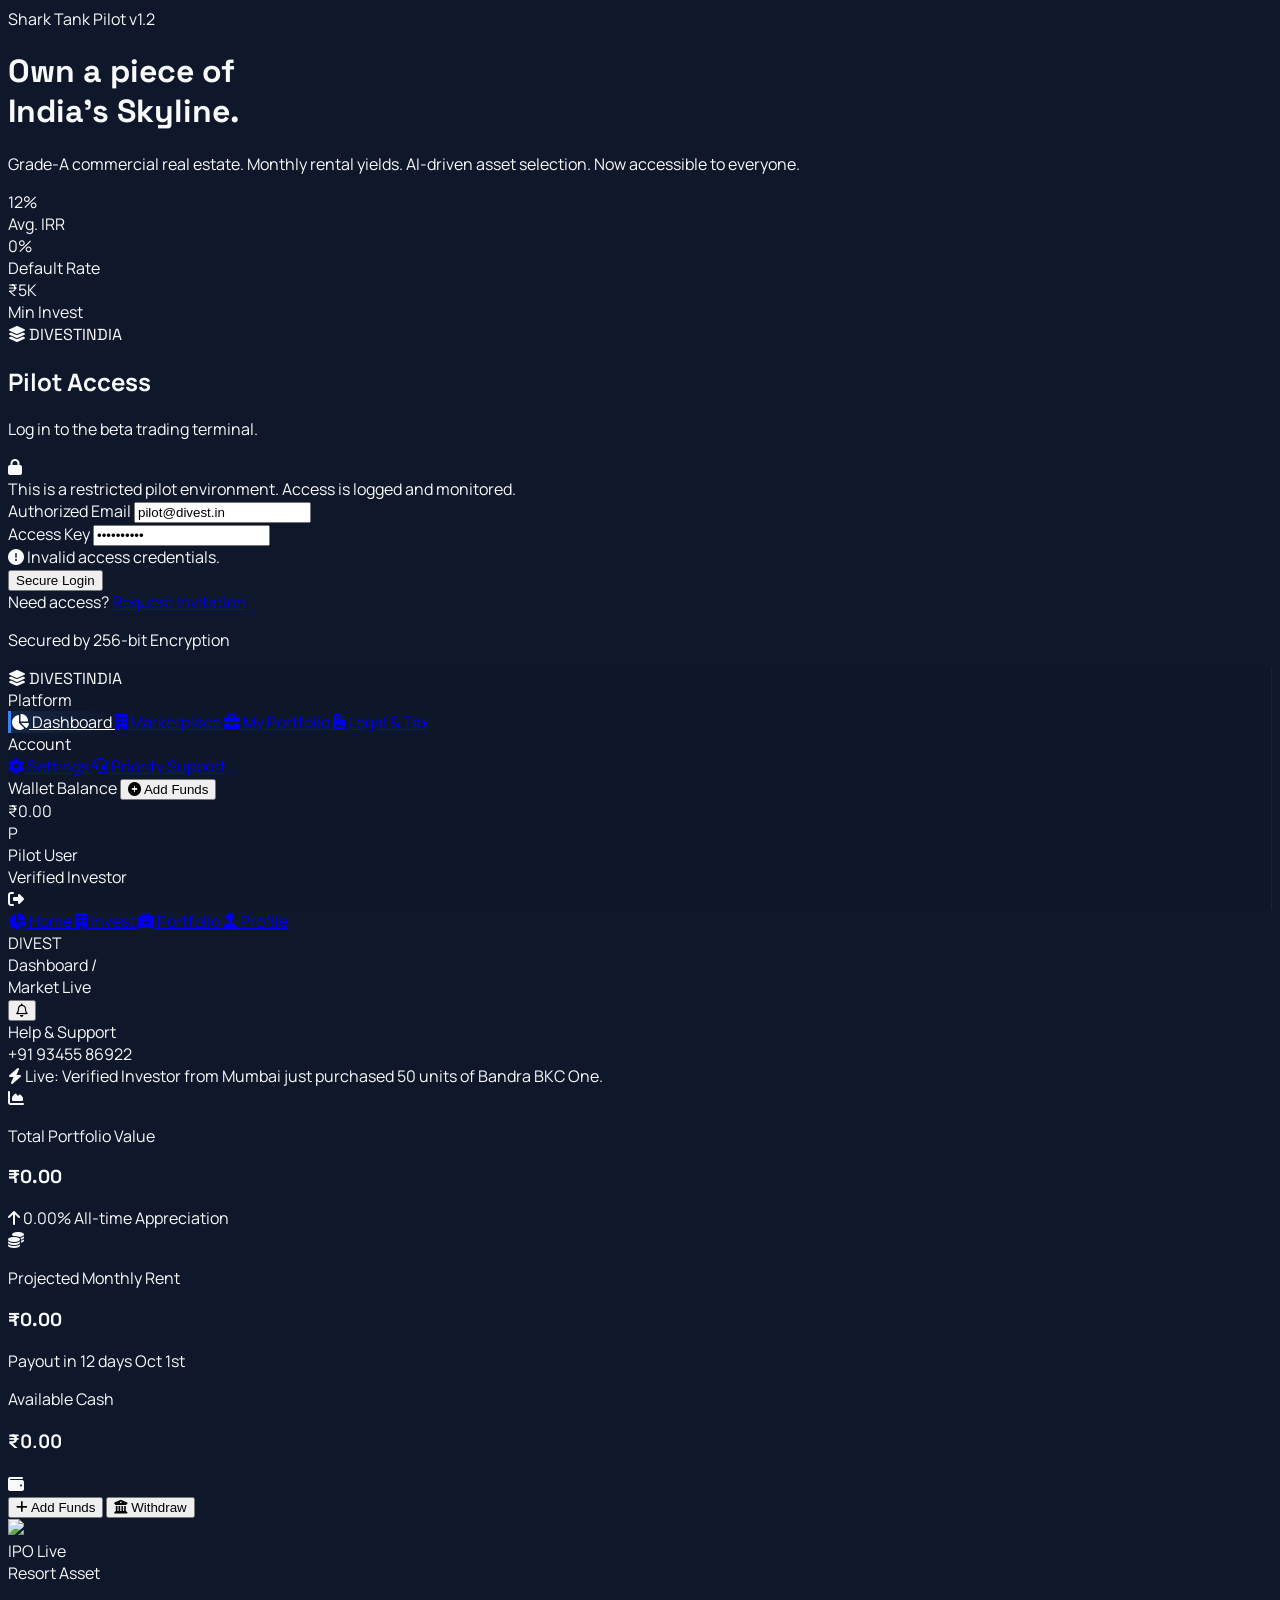
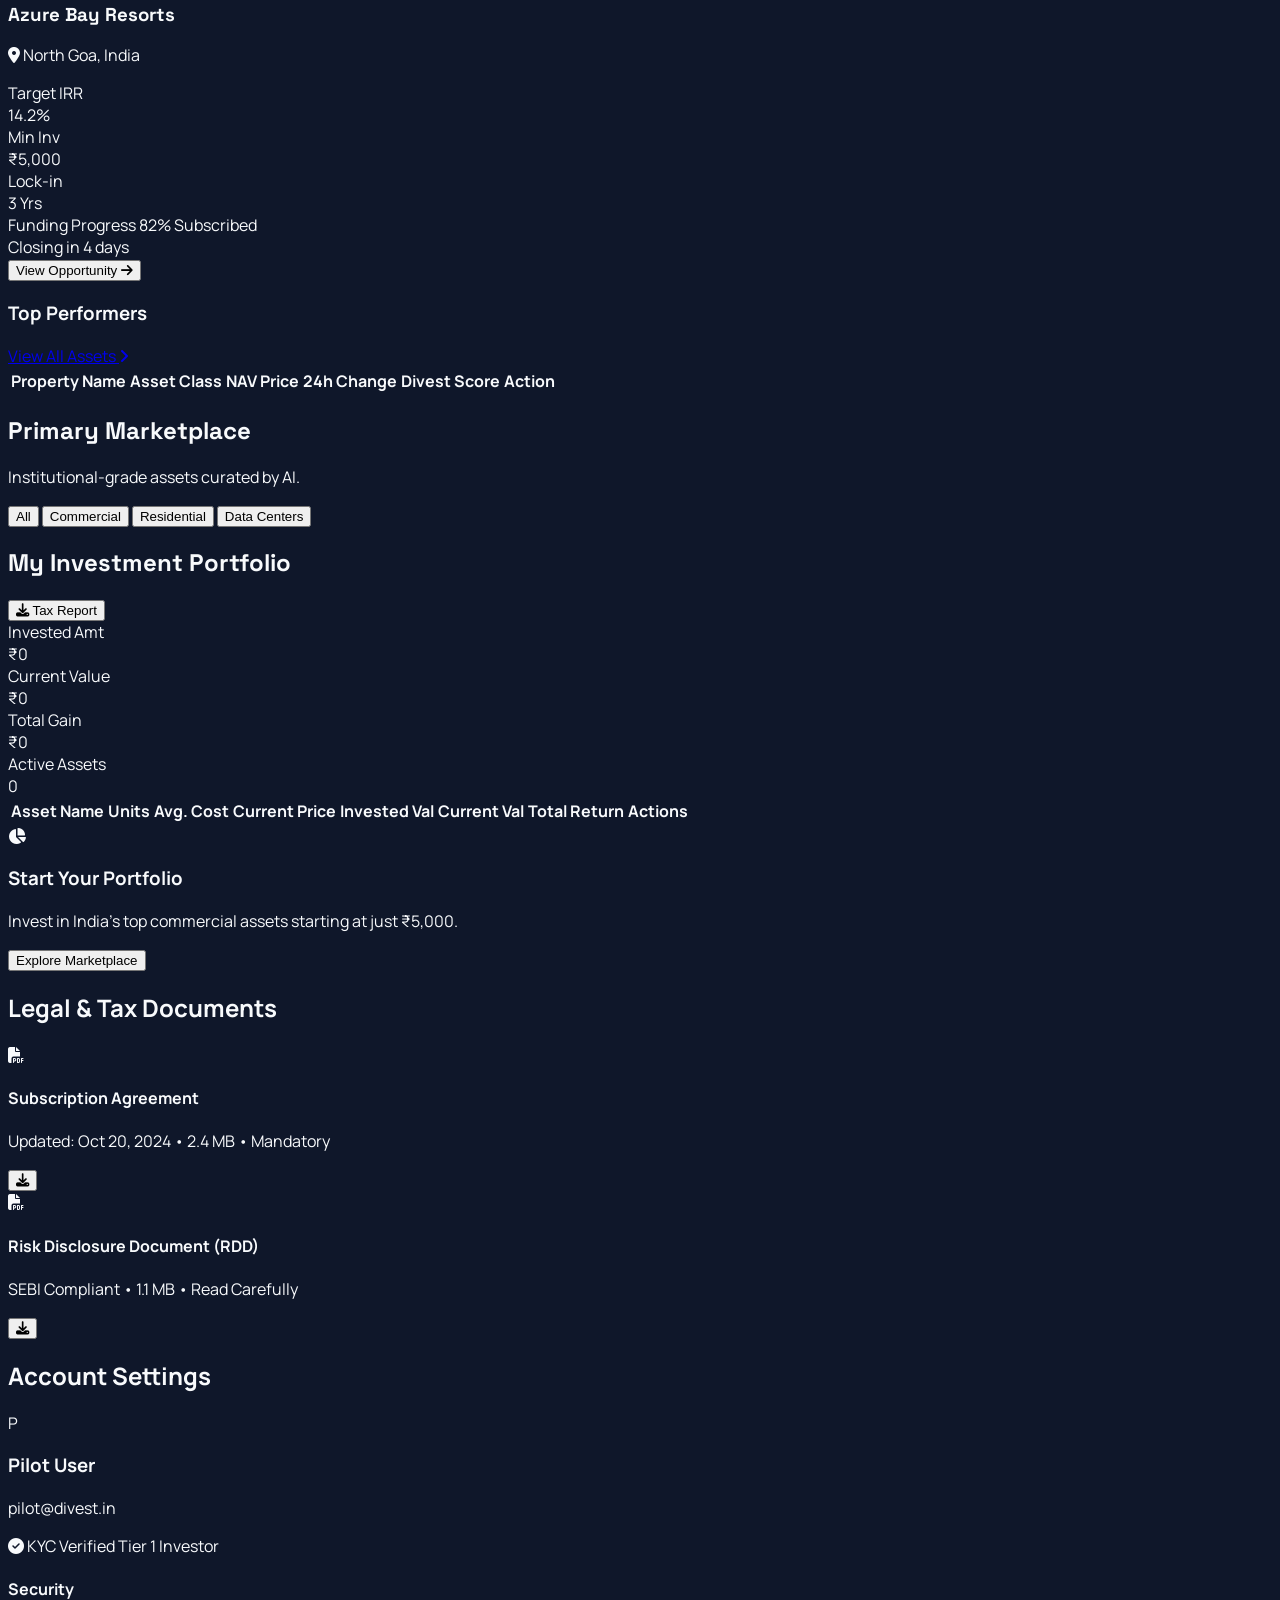
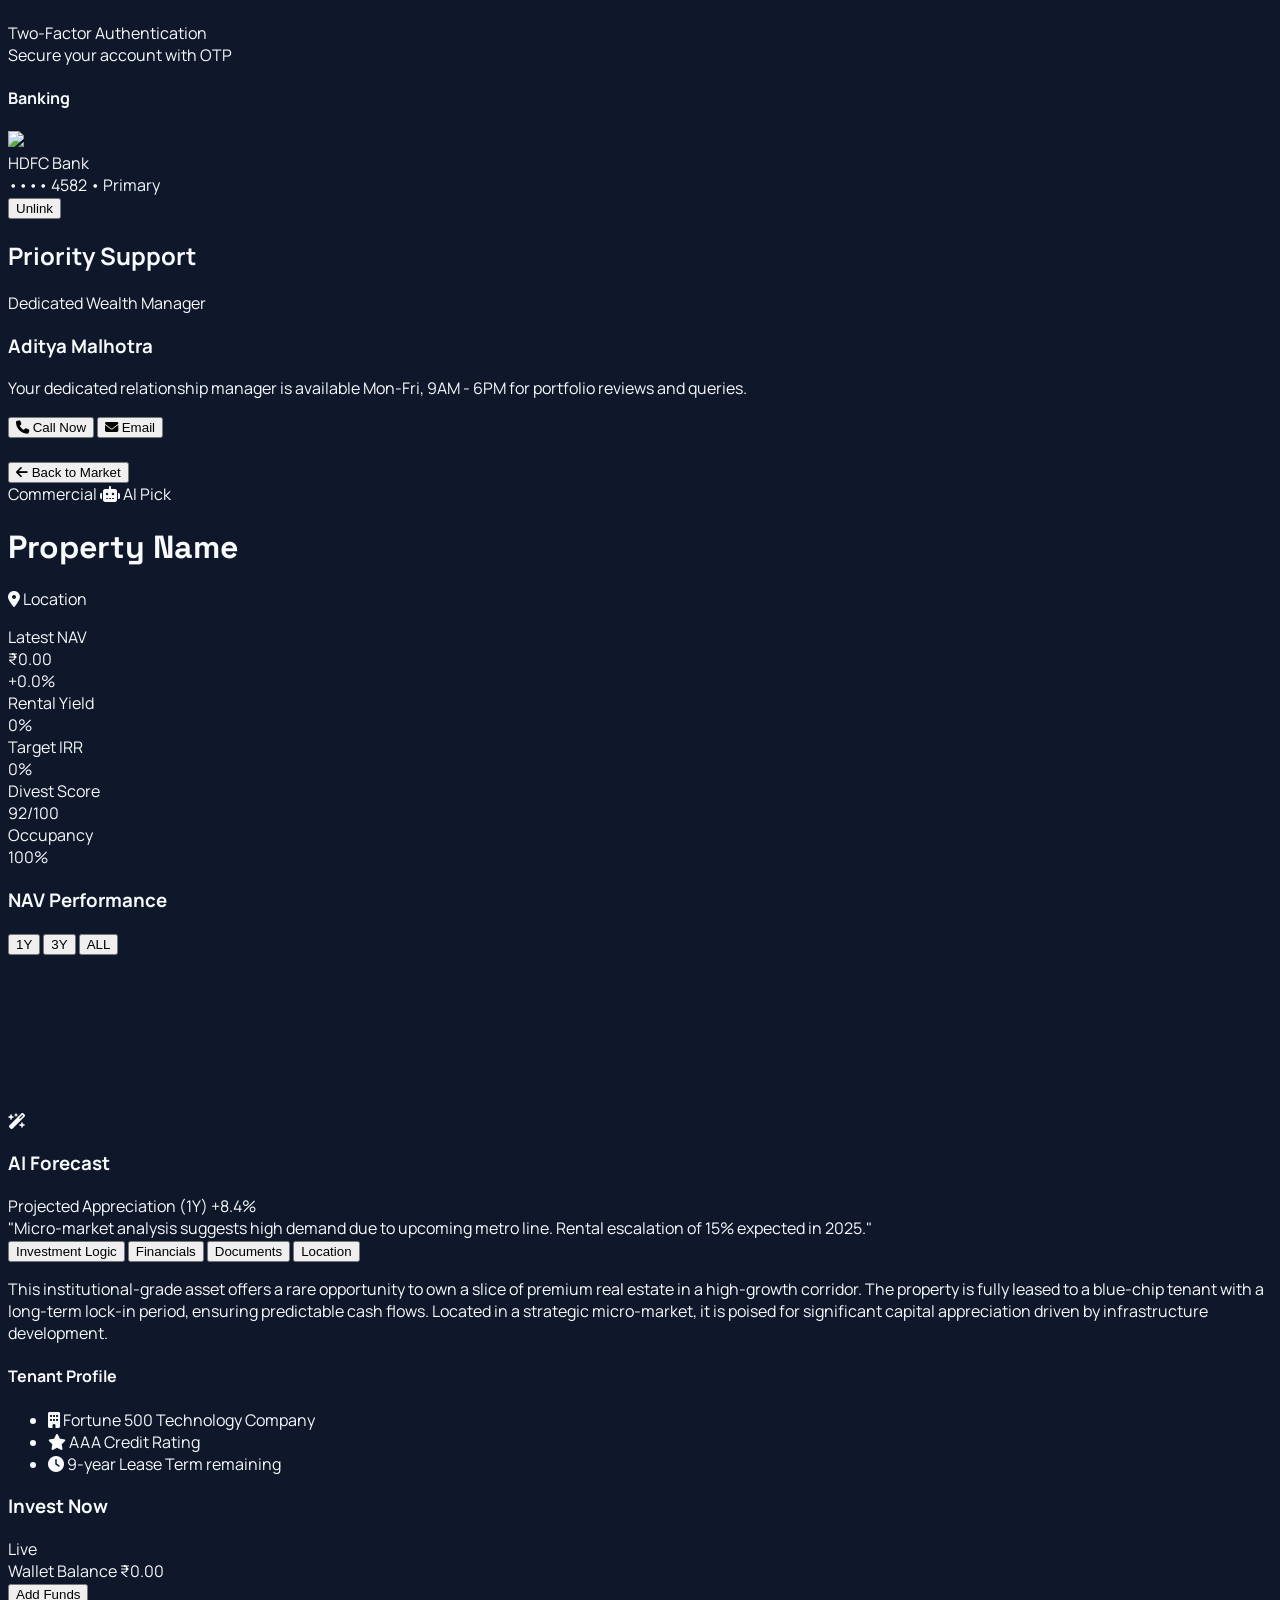
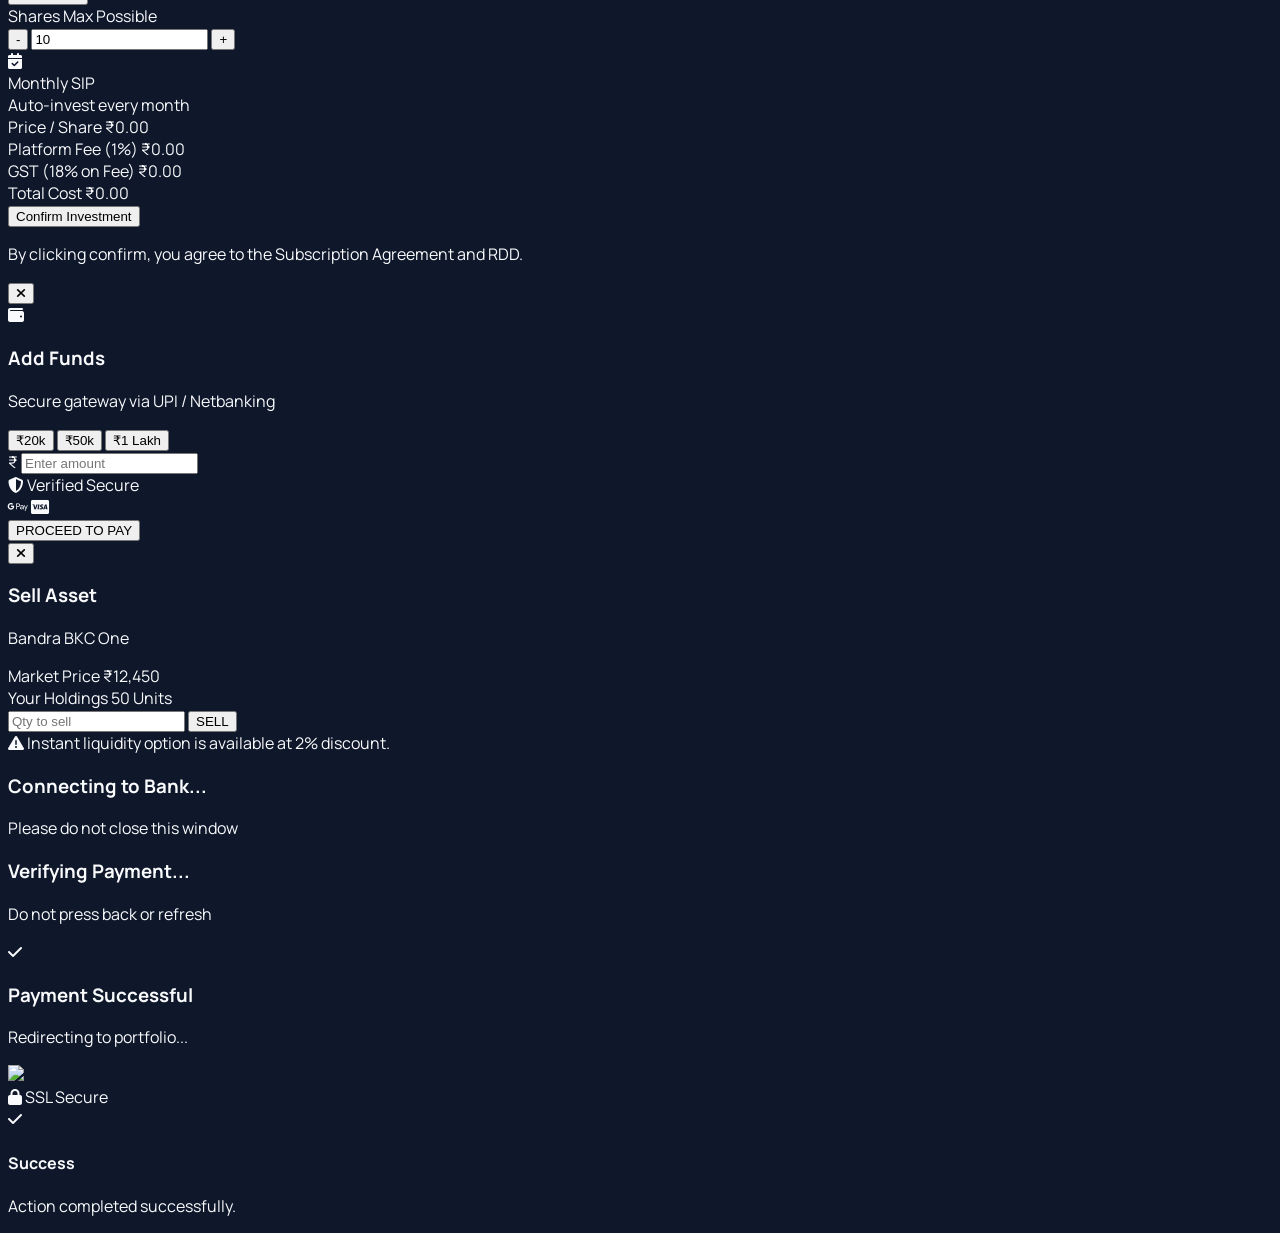
==== commit f56534ea: "Update support contact number in index.html" ====
--- a/index.html
+++ b/index.html
@@ -305,7 +305,7 @@
                         <div class="w-px h-8 bg-slate-800 mx-2"></div>
                         <div class="text-xs text-right hidden sm:block">
                             <div class="text-slate-400">Help & Support</div>
-                            <div class="text-blue-500 font-bold">+91 98765 43210</div>
+                            <div class="text-blue-500 font-bold">+91 93455 86922</div>
                         </div>
                     </div>
                 </div>
